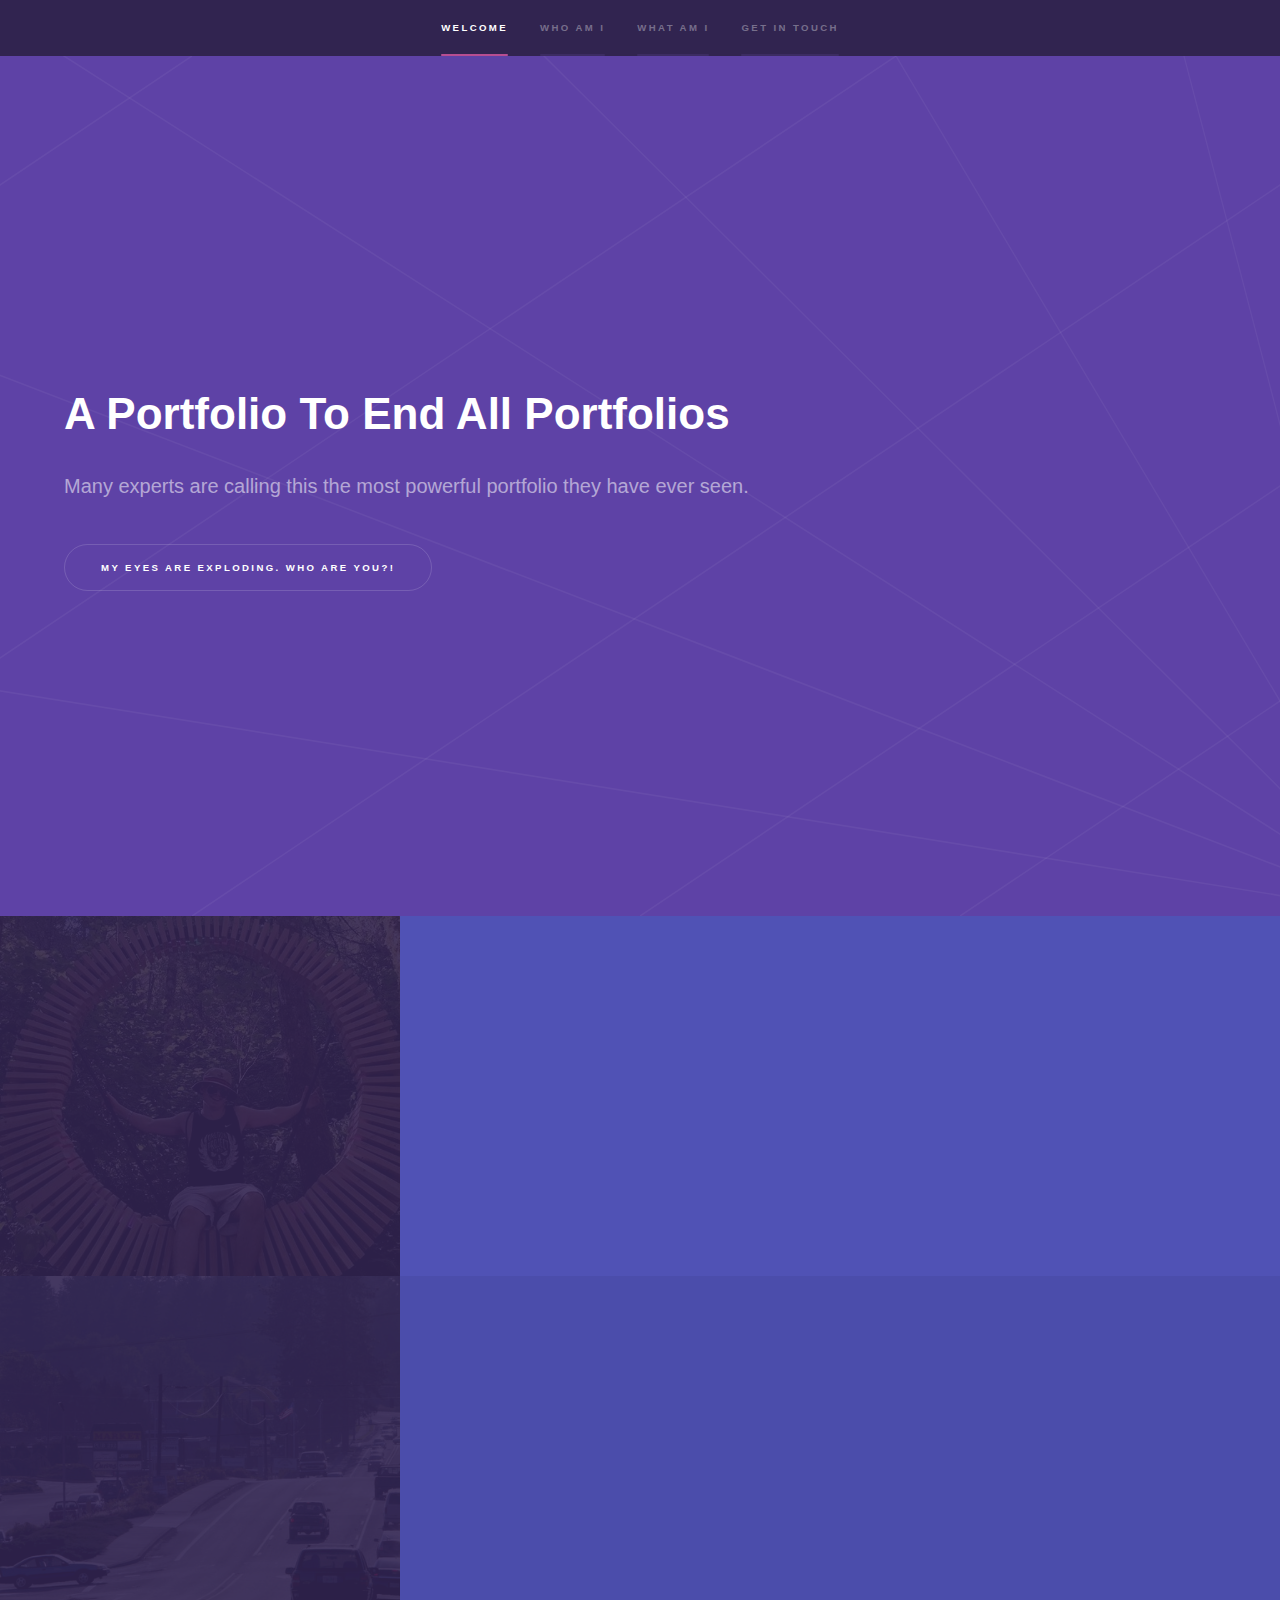
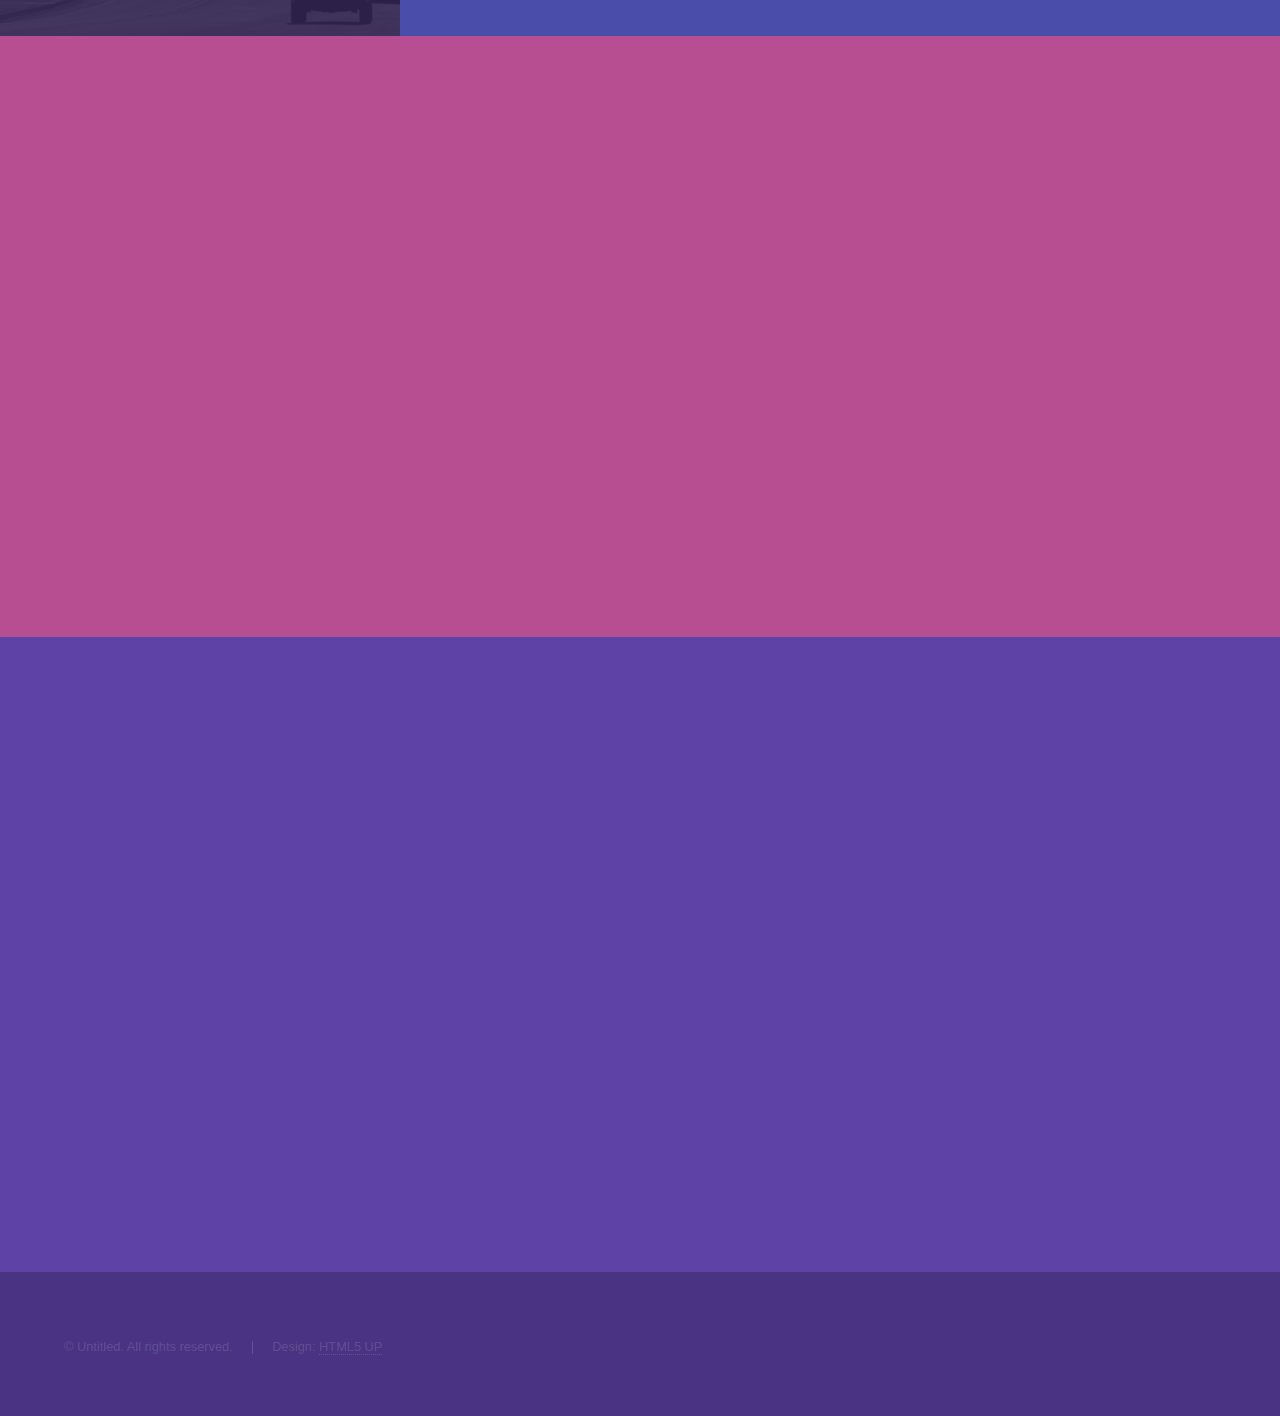
==== index.html @ 074ce319 "Fixed Root Directory Problem" ====
﻿<!DOCTYPE HTML>
<!--
	Hyperspace by HTML5 UP
	html5up.net | @ajlkn
	Free for personal and commercial use under the CCA 3.0 license (html5up.net/license)
-->
<html>
	<head>
		<title>Kodi O'Neil | Powerfolio</title>
		<meta charset="utf-8" />
		<meta name="viewport" content="width=device-width, initial-scale=1, user-scalable=no" />
		<link rel="stylesheet" href="assets/css/main.css" />
		<noscript><link rel="stylesheet" href="assets/css/noscript.css" /></noscript>
	</head>
	<body class="is-preload">

		<!-- Sidebar -->
			<section id="sidebar">
				<div class="inner">
					<nav>
						<ul>
							<li><a href="#intro">Welcome</a></li>
							<li><a href="#one">Who am I</a></li>
							<li><a href="#two">What am I</a></li>
							<li><a href="#three">Get in touch</a></li>
						</ul>
					</nav>
				</div>
			</section>

		<!-- Wrapper -->
			<div id="wrapper">

				<!-- Intro -->
					<section id="intro" class="wrapper style1 fullscreen fade-up">
						<div class="inner">
							<h1>A Portfolio To End All Portfolios</h1>
							<p>Many experts are calling this the most powerful portfolio they have ever seen.</p>
							<ul class="actions">
								<li><a href="#one" class="button scrolly">My eyes are exploding. Who are you?!</a></li>
							</ul>
						</div>
					</section>

				<!-- One -->
					<section id="one" class="wrapper style2 spotlights">
						<section>
							<a href="#" class="image"><img src="images/human.jpg" alt="" data-position="center center" /></a>
							<div class="content">
								<div class="inner">
									<h2>My name is Kodi. And welcome.</h2>
                                    <p>I'm currently in a full-stack web development program with Lambda School.</p>
									<ul class="actions">
										<li><a href="#two" class="button scrolly">What are you learning?</a></li>
									</ul>
								</div>
							</div>
						</section>
						<section>
							<a href="#" class="image"><img src="images/damascus.jpg" alt="" data-position="top center" /></a>
							<div class="content">
								<div class="inner">
                                    <h2>I hail from Oregon.</h2>
                                    <p>Currently sitting right outside the edges of the lovely and diverse Portland, Oregon. I've lived in the state my entire life and encourage all to travel here sometime-- our plentiful trees and mountains are quite a treat to the more city-sighted folks out there. (Photo courtesy OregonLive.com)</p>
								</div>
							</div>
						</section>
					</section>

				<!-- Two -->
					<section id="two" class="wrapper style3 fade-up">
						<div class="inner">
							<h2>Programming Extraordinaire</h2>
							<div class="features">
								<section>
									<span class="icon solid major fa-code"></span>
									<h3>HTML</h3>
									<p>Proper semantic, clean, and accessible.</p>
								</section>
								<section>
									<span class="icon solid major fa-lock"></span>
									<h3>CSS</h3>
									<p>Responsive and sleek designs.</p>
								</section>
								<section>
									<span class="icon solid major fa-cog"></span>
									<h3>React</h3>
									<p>The javascript of the 21st century.</p>
								</section>
								<section>
									<span class="icon solid major fa-desktop"></span>
									<h3>Computer Science</h3>
									<p>Memory, data types; the fundaments.</p>
								</section>
							</div>
							<ul class="actions">
								<li><a href="generic.html" class="button">Show me your projects.</a></li>
							</ul>
						</div>
					</section>

				<!-- Three -->
					<section id="three" class="wrapper style1 fade-up">
						<div class="inner">
							<h2>Get in touch</h2>
							<p>If you're interested in contacting me simply fill out the form below with the relevant information and I will get back to you. Hope you enjoyed the site :-)</p>
							<div class="split style1">
								<section>
									<form method="post" action="#">
										<div class="fields">
											<div class="field half">
												<label for="name">Name</label>
												<input type="text" name="name" id="name" />
											</div>
											<div class="field half">
												<label for="email">Email</label>
												<input type="text" name="email" id="email" />
											</div>
											<div class="field">
												<label for="message">Message</label>
												<textarea name="message" id="message" rows="5"></textarea>
											</div>
										</div>
										<ul class="actions">
											<li><a href="" class="button submit">Send Message</a></li>
										</ul>
									</form>
								</section>
								<section>
									<ul class="contact">
										<li>
											<h3>Address</h3>
											<span>12345 Somewhere Road #654<br />
											Nashville, TN 00000-0000<br />
											USA</span>
										</li>
										<li>
											<h3>Email</h3>
											<a href="#">user@untitled.tld</a>
										</li>
										<li>
											<h3>Phone</h3>
											<span>(000) 000-0000</span>
										</li>
										<li>
											<h3>Social</h3>
											<ul class="icons">
												<li><a href="#" class="icon brands fa-twitter"><span class="label">Twitter</span></a></li>
												<li><a href="#" class="icon brands fa-facebook-f"><span class="label">Facebook</span></a></li>
												<li><a href="#" class="icon brands fa-github"><span class="label">GitHub</span></a></li>
												<li><a href="#" class="icon brands fa-instagram"><span class="label">Instagram</span></a></li>
												<li><a href="#" class="icon brands fa-linkedin-in"><span class="label">LinkedIn</span></a></li>
											</ul>
										</li>
									</ul>
								</section>
							</div>
						</div>
					</section>

			</div>

		<!-- Footer -->
			<footer id="footer" class="wrapper style1-alt">
				<div class="inner">
					<ul class="menu">
						<li>&copy; Untitled. All rights reserved.</li><li>Design: <a href="http://html5up.net">HTML5 UP</a></li>
					</ul>
				</div>
			</footer>

		<!-- Scripts -->
			<script src="assets/js/jquery.min.js"></script>
			<script src="assets/js/jquery.scrollex.min.js"></script>
			<script src="assets/js/jquery.scrolly.min.js"></script>
			<script src="assets/js/browser.min.js"></script>
			<script src="assets/js/breakpoints.min.js"></script>
			<script src="assets/js/util.js"></script>
			<script src="assets/js/main.js"></script>

	</body>
</html>
---- assets/css/main.css ----
@import url(fontawesome-all.min.css);

/*
	Hyperspace by HTML5 UP
	html5up.net | @ajlkn
	Free for personal and commercial use under the CCA 3.0 license (html5up.net/license)
*/

html, body, div, span, applet, object,
iframe, h1, h2, h3, h4, h5, h6, p, blockquote,
pre, a, abbr, acronym, address, big, cite,
code, del, dfn, em, img, ins, kbd, q, s, samp,
small, strike, strong, sub, sup, tt, var, b,
u, i, center, dl, dt, dd, ol, ul, li, fieldset,
form, label, legend, table, caption, tbody,
tfoot, thead, tr, th, td, article, aside,
canvas, details, embed, figure, figcaption,
footer, header, hgroup, menu, nav, output, ruby,
section, summary, time, mark, audio, video {
	margin: 0;
	padding: 0;
	border: 0;
	font-size: 100%;
	font: inherit;
	vertical-align: baseline;}

article, aside, details, figcaption, figure,
footer, header, hgroup, menu, nav, section {
	display: block;}

body {
	line-height: 1;
}

ol, ul {
	list-style: none;
}

blockquote, q {
	quotes: none;
}

	blockquote:before, blockquote:after, q:before, q:after {
		content: '';
		content: none;
	}

table {
	border-collapse: collapse;
	border-spacing: 0;
}

body {
	-webkit-text-size-adjust: none;
}

mark {
	background-color: transparent;
	color: inherit;
}

input::-moz-focus-inner {
	border: 0;
	padding: 0;
}

input, select, textarea {
	-moz-appearance: none;
	-webkit-appearance: none;
	-ms-appearance: none;
	appearance: none;
}

/* Basic */

	@-ms-viewport {
		width: device-width;
	}

	body {
		-ms-overflow-style: scrollbar;
	}

	@media screen and (max-width: 480px) {

		html, body {
			min-width: 320px;
		}

	}

	html {
		box-sizing: border-box;
	}

	*, *:before, *:after {
		box-sizing: inherit;
	}

	body {
		background: #312450;
	}

		body.is-preload *, body.is-preload *:before, body.is-preload *:after {
			-moz-animation: none !important;
			-webkit-animation: none !important;
			-ms-animation: none !important;
			animation: none !important;
			-moz-transition: none !important;
			-webkit-transition: none !important;
			-ms-transition: none !important;
			transition: none !important;
		}

/* Type */

	body, input, select, textarea {
		color: rgba(255, 255, 255, 0.55);
		font-family: Arial, Helvetica, sans-serif;
		font-size: 16.5pt;
		font-weight: normal;
		line-height: 1.75;
	}

		@media screen and (max-width: 1680px) {

			body, input, select, textarea {
				font-size: 13pt;
			}

		}

		@media screen and (max-width: 1280px) {

			body, input, select, textarea {
				font-size: 12pt;
			}

		}

		@media screen and (max-width: 360px) {

			body, input, select, textarea {
				font-size: 11pt;
			}

		}

	a {
		-moz-transition: color 0.2s ease, border-bottom-color 0.2s ease;
		-webkit-transition: color 0.2s ease, border-bottom-color 0.2s ease;
		-ms-transition: color 0.2s ease, border-bottom-color 0.2s ease;
		transition: color 0.2s ease, border-bottom-color 0.2s ease;
		border-bottom: dotted 1px rgba(255, 255, 255, 0.35);
		color: inherit;
		text-decoration: none;
	}

		a:hover {
			border-bottom-color: transparent;
			color: #ffffff;
		}

	strong, b {
		color: #ffffff;
		font-weight: bold;
	}

	em, i {
		font-style: italic;
	}

	p {
		margin: 0 0 2em 0;
	}

	h1, h2, h3, h4, h5, h6 {
		color: #ffffff;
		font-weight: bold;
		line-height: 1.5;
		margin: 0 0 0.5em 0;
	}

		h1 a, h2 a, h3 a, h4 a, h5 a, h6 a {
			color: inherit;
			text-decoration: none;
		}

	h1 {
		font-size: 2.75em;
	}

		h1.major {
			margin: 0 0 1.3em 0;
			position: relative;
			padding-bottom: 0.35em;
		}

			h1.major:after {
				background-image: -moz-linear-gradient(to right, #5e42a6, #b74e91);
				background-image: -webkit-linear-gradient(to right, #5e42a6, #b74e91);
				background-image: -ms-linear-gradient(to right, #5e42a6, #b74e91);
				background-image: linear-gradient(to right, #5e42a6, #b74e91);
				-moz-transition: max-width 0.2s ease;
				-webkit-transition: max-width 0.2s ease;
				-ms-transition: max-width 0.2s ease;
				transition: max-width 0.2s ease;
				border-radius: 0.2em;
				bottom: 0;
				content: '';
				height: 0.05em;
				position: absolute;
				right: 0;
				width: 100%;
			}

	h2 {
		font-size: 1.75em;
	}

	h3 {
		font-size: 1.1em;
	}

	h4 {
		font-size: 1em;
	}

	h5 {
		font-size: 0.8em;
	}

	h6 {
		font-size: 0.6em;
	}

	@media screen and (max-width: 736px) {

		h1 {
			font-size: 2em;
		}

		h2 {
			font-size: 1.25em;
		}

		h3 {
			font-size: 1em;
		}

		h4 {
			font-size: 0.8em;
		}

		h5 {
			font-size: 0.6em;
		}

		h6 {
			font-size: 0.6em;
		}

	}

	sub {
		font-size: 0.8em;
		position: relative;
		top: 0.5em;
	}

	sup {
		font-size: 0.8em;
		position: relative;
		top: -0.5em;
	}

	blockquote {
		border-left: solid 4px rgba(255, 255, 255, 0.15);
		font-style: italic;
		margin: 0 0 2em 0;
		padding: 0.5em 0 0.5em 2em;
	}

	code {
		background: rgba(255, 255, 255, 0.05);
		border-radius: 0.25em;
		border: solid 1px rgba(255, 255, 255, 0.15);
		font-family: "Courier New", monospace;
		font-size: 0.9em;
		margin: 0 0.25em;
		padding: 0.25em 0.65em;
	}

	pre {
		-webkit-overflow-scrolling: touch;
		font-family: "Courier New", monospace;
		font-size: 0.9em;
		margin: 0 0 2em 0;
	}

		pre code {
			display: block;
			line-height: 1.75em;
			padding: 1em 1.5em;
			overflow-x: auto;
		}

	hr {
		border: 0;
		border-bottom: solid 1px rgba(255, 255, 255, 0.15);
		margin: 2em 0;
	}

		hr.major {
			margin: 3em 0;
		}

	.align-left {
		text-align: left;
	}

	.align-center {
		text-align: center;
	}

	.align-right {
		text-align: right;
	}

/* Row */

	.row {
		display: flex;
		flex-wrap: wrap;
		box-sizing: border-box;
		align-items: stretch;
	}

		.row > * {
			box-sizing: border-box;
		}

		.row.gtr-uniform > * > :last-child {
			margin-bottom: 0;
		}

		.row.aln-left {
			justify-content: flex-start;
		}

		.row.aln-center {
			justify-content: center;
		}

		.row.aln-right {
			justify-content: flex-end;
		}

		.row.aln-top {
			align-items: flex-start;
		}

		.row.aln-middle {
			align-items: center;
		}

		.row.aln-bottom {
			align-items: flex-end;
		}

		.row > .imp {
			order: -1;
		}

		.row > .col-1 {
			width: 8.33333%;
		}

		.row > .off-1 {
			margin-left: 8.33333%;
		}

		.row > .col-2 {
			width: 16.66667%;
		}

		.row > .off-2 {
			margin-left: 16.66667%;
		}

		.row > .col-3 {
			width: 25%;
		}

		.row > .off-3 {
			margin-left: 25%;
		}

		.row > .col-4 {
			width: 33.33333%;
		}

		.row > .off-4 {
			margin-left: 33.33333%;
		}

		.row > .col-5 {
			width: 41.66667%;
		}

		.row > .off-5 {
			margin-left: 41.66667%;
		}

		.row > .col-6 {
			width: 50%;
		}

		.row > .off-6 {
			margin-left: 50%;
		}

		.row > .col-7 {
			width: 58.33333%;
		}

		.row > .off-7 {
			margin-left: 58.33333%;
		}

		.row > .col-8 {
			width: 66.66667%;
		}

		.row > .off-8 {
			margin-left: 66.66667%;
		}

		.row > .col-9 {
			width: 75%;
		}

		.row > .off-9 {
			margin-left: 75%;
		}

		.row > .col-10 {
			width: 83.33333%;
		}

		.row > .off-10 {
			margin-left: 83.33333%;
		}

		.row > .col-11 {
			width: 91.66667%;
		}

		.row > .off-11 {
			margin-left: 91.66667%;
		}

		.row > .col-12 {
			width: 100%;
		}

		.row > .off-12 {
			margin-left: 100%;
		}

		.row.gtr-0 {
			margin-top: 0;
			margin-left: 0em;
		}

			.row.gtr-0 > * {
				padding: 0 0 0 0em;
			}

			.row.gtr-0.gtr-uniform {
				margin-top: 0em;
			}

				.row.gtr-0.gtr-uniform > * {
					padding-top: 0em;
				}

		.row.gtr-25 {
			margin-top: 0;
			margin-left: -0.375em;
		}

			.row.gtr-25 > * {
				padding: 0 0 0 0.375em;
			}

			.row.gtr-25.gtr-uniform {
				margin-top: -0.375em;
			}

				.row.gtr-25.gtr-uniform > * {
					padding-top: 0.375em;
				}

		.row.gtr-50 {
			margin-top: 0;
			margin-left: -0.75em;
		}

			.row.gtr-50 > * {
				padding: 0 0 0 0.75em;
			}

			.row.gtr-50.gtr-uniform {
				margin-top: -0.75em;
			}

				.row.gtr-50.gtr-uniform > * {
					padding-top: 0.75em;
				}

		.row {
			margin-top: 0;
			margin-left: -1.5em;
		}

			.row > * {
				padding: 0 0 0 1.5em;
			}

			.row.gtr-uniform {
				margin-top: -1.5em;
			}

				.row.gtr-uniform > * {
					padding-top: 1.5em;
				}

		.row.gtr-150 {
			margin-top: 0;
			margin-left: -2.25em;
		}

			.row.gtr-150 > * {
				padding: 0 0 0 2.25em;
			}

			.row.gtr-150.gtr-uniform {
				margin-top: -2.25em;
			}

				.row.gtr-150.gtr-uniform > * {
					padding-top: 2.25em;
				}

		.row.gtr-200 {
			margin-top: 0;
			margin-left: -3em;
		}

			.row.gtr-200 > * {
				padding: 0 0 0 3em;
			}

			.row.gtr-200.gtr-uniform {
				margin-top: -3em;
			}

				.row.gtr-200.gtr-uniform > * {
					padding-top: 3em;
				}

		@media screen and (max-width: 1680px) {

			.row {
				display: flex;
				flex-wrap: wrap;
				box-sizing: border-box;
				align-items: stretch;
			}

				.row > * {
					box-sizing: border-box;
				}

				.row.gtr-uniform > * > :last-child {
					margin-bottom: 0;
				}

				.row.aln-left {
					justify-content: flex-start;
				}

				.row.aln-center {
					justify-content: center;
				}

				.row.aln-right {
					justify-content: flex-end;
				}

				.row.aln-top {
					align-items: flex-start;
				}

				.row.aln-middle {
					align-items: center;
				}

				.row.aln-bottom {
					align-items: flex-end;
				}

				.row > .imp-xlarge {
					order: -1;
				}

				.row > .col-1-xlarge {
					width: 8.33333%;
				}

				.row > .off-1-xlarge {
					margin-left: 8.33333%;
				}

				.row > .col-2-xlarge {
					width: 16.66667%;
				}

				.row > .off-2-xlarge {
					margin-left: 16.66667%;
				}

				.row > .col-3-xlarge {
					width: 25%;
				}

				.row > .off-3-xlarge {
					margin-left: 25%;
				}

				.row > .col-4-xlarge {
					width: 33.33333%;
				}

				.row > .off-4-xlarge {
					margin-left: 33.33333%;
				}

				.row > .col-5-xlarge {
					width: 41.66667%;
				}

				.row > .off-5-xlarge {
					margin-left: 41.66667%;
				}

				.row > .col-6-xlarge {
					width: 50%;
				}

				.row > .off-6-xlarge {
					margin-left: 50%;
				}

				.row > .col-7-xlarge {
					width: 58.33333%;
				}

				.row > .off-7-xlarge {
					margin-left: 58.33333%;
				}

				.row > .col-8-xlarge {
					width: 66.66667%;
				}

				.row > .off-8-xlarge {
					margin-left: 66.66667%;
				}

				.row > .col-9-xlarge {
					width: 75%;
				}

				.row > .off-9-xlarge {
					margin-left: 75%;
				}

				.row > .col-10-xlarge {
					width: 83.33333%;
				}

				.row > .off-10-xlarge {
					margin-left: 83.33333%;
				}

				.row > .col-11-xlarge {
					width: 91.66667%;
				}

				.row > .off-11-xlarge {
					margin-left: 91.66667%;
				}

				.row > .col-12-xlarge {
					width: 100%;
				}

				.row > .off-12-xlarge {
					margin-left: 100%;
				}

				.row.gtr-0 {
					margin-top: 0;
					margin-left: 0em;
				}

					.row.gtr-0 > * {
						padding: 0 0 0 0em;
					}

					.row.gtr-0.gtr-uniform {
						margin-top: 0em;
					}

						.row.gtr-0.gtr-uniform > * {
							padding-top: 0em;
						}

				.row.gtr-25 {
					margin-top: 0;
					margin-left: -0.375em;
				}

					.row.gtr-25 > * {
						padding: 0 0 0 0.375em;
					}

					.row.gtr-25.gtr-uniform {
						margin-top: -0.375em;
					}

						.row.gtr-25.gtr-uniform > * {
							padding-top: 0.375em;
						}

				.row.gtr-50 {
					margin-top: 0;
					margin-left: -0.75em;
				}

					.row.gtr-50 > * {
						padding: 0 0 0 0.75em;
					}

					.row.gtr-50.gtr-uniform {
						margin-top: -0.75em;
					}

						.row.gtr-50.gtr-uniform > * {
							padding-top: 0.75em;
						}

				.row {
					margin-top: 0;
					margin-left: -1.5em;
				}

					.row > * {
						padding: 0 0 0 1.5em;
					}

					.row.gtr-uniform {
						margin-top: -1.5em;
					}

						.row.gtr-uniform > * {
							padding-top: 1.5em;
						}

				.row.gtr-150 {
					margin-top: 0;
					margin-left: -2.25em;
				}

					.row.gtr-150 > * {
						padding: 0 0 0 2.25em;
					}

					.row.gtr-150.gtr-uniform {
						margin-top: -2.25em;
					}

						.row.gtr-150.gtr-uniform > * {
							padding-top: 2.25em;
						}

				.row.gtr-200 {
					margin-top: 0;
					margin-left: -3em;
				}

					.row.gtr-200 > * {
						padding: 0 0 0 3em;
					}

					.row.gtr-200.gtr-uniform {
						margin-top: -3em;
					}

						.row.gtr-200.gtr-uniform > * {
							padding-top: 3em;
						}

		}

		@media screen and (max-width: 1280px) {

			.row {
				display: flex;
				flex-wrap: wrap;
				box-sizing: border-box;
				align-items: stretch;
			}

				.row > * {
					box-sizing: border-box;
				}

				.row.gtr-uniform > * > :last-child {
					margin-bottom: 0;
				}

				.row.aln-left {
					justify-content: flex-start;
				}

				.row.aln-center {
					justify-content: center;
				}

				.row.aln-right {
					justify-content: flex-end;
				}

				.row.aln-top {
					align-items: flex-start;
				}

				.row.aln-middle {
					align-items: center;
				}

				.row.aln-bottom {
					align-items: flex-end;
				}

				.row > .imp-large {
					order: -1;
				}

				.row > .col-1-large {
					width: 8.33333%;
				}

				.row > .off-1-large {
					margin-left: 8.33333%;
				}

				.row > .col-2-large {
					width: 16.66667%;
				}

				.row > .off-2-large {
					margin-left: 16.66667%;
				}

				.row > .col-3-large {
					width: 25%;
				}

				.row > .off-3-large {
					margin-left: 25%;
				}

				.row > .col-4-large {
					width: 33.33333%;
				}

				.row > .off-4-large {
					margin-left: 33.33333%;
				}

				.row > .col-5-large {
					width: 41.66667%;
				}

				.row > .off-5-large {
					margin-left: 41.66667%;
				}

				.row > .col-6-large {
					width: 50%;
				}

				.row > .off-6-large {
					margin-left: 50%;
				}

				.row > .col-7-large {
					width: 58.33333%;
				}

				.row > .off-7-large {
					margin-left: 58.33333%;
				}

				.row > .col-8-large {
					width: 66.66667%;
				}

				.row > .off-8-large {
					margin-left: 66.66667%;
				}

				.row > .col-9-large {
					width: 75%;
				}

				.row > .off-9-large {
					margin-left: 75%;
				}

				.row > .col-10-large {
					width: 83.33333%;
				}

				.row > .off-10-large {
					margin-left: 83.33333%;
				}

				.row > .col-11-large {
					width: 91.66667%;
				}

				.row > .off-11-large {
					margin-left: 91.66667%;
				}

				.row > .col-12-large {
					width: 100%;
				}

				.row > .off-12-large {
					margin-left: 100%;
				}

				.row.gtr-0 {
					margin-top: 0;
					margin-left: 0em;
				}

					.row.gtr-0 > * {
						padding: 0 0 0 0em;
					}

					.row.gtr-0.gtr-uniform {
						margin-top: 0em;
					}

						.row.gtr-0.gtr-uniform > * {
							padding-top: 0em;
						}

				.row.gtr-25 {
					margin-top: 0;
					margin-left: -0.375em;
				}

					.row.gtr-25 > * {
						padding: 0 0 0 0.375em;
					}

					.row.gtr-25.gtr-uniform {
						margin-top: -0.375em;
					}

						.row.gtr-25.gtr-uniform > * {
							padding-top: 0.375em;
						}

				.row.gtr-50 {
					margin-top: 0;
					margin-left: -0.75em;
				}

					.row.gtr-50 > * {
						padding: 0 0 0 0.75em;
					}

					.row.gtr-50.gtr-uniform {
						margin-top: -0.75em;
					}

						.row.gtr-50.gtr-uniform > * {
							padding-top: 0.75em;
						}

				.row {
					margin-top: 0;
					margin-left: -1.5em;
				}

					.row > * {
						padding: 0 0 0 1.5em;
					}

					.row.gtr-uniform {
						margin-top: -1.5em;
					}

						.row.gtr-uniform > * {
							padding-top: 1.5em;
						}

				.row.gtr-150 {
					margin-top: 0;
					margin-left: -2.25em;
				}

					.row.gtr-150 > * {
						padding: 0 0 0 2.25em;
					}

					.row.gtr-150.gtr-uniform {
						margin-top: -2.25em;
					}

						.row.gtr-150.gtr-uniform > * {
							padding-top: 2.25em;
						}

				.row.gtr-200 {
					margin-top: 0;
					margin-left: -3em;
				}

					.row.gtr-200 > * {
						padding: 0 0 0 3em;
					}

					.row.gtr-200.gtr-uniform {
						margin-top: -3em;
					}

						.row.gtr-200.gtr-uniform > * {
							padding-top: 3em;
						}

		}

		@media screen and (max-width: 980px) {

			.row {
				display: flex;
				flex-wrap: wrap;
				box-sizing: border-box;
				align-items: stretch;
			}

				.row > * {
					box-sizing: border-box;
				}

				.row.gtr-uniform > * > :last-child {
					margin-bottom: 0;
				}

				.row.aln-left {
					justify-content: flex-start;
				}

				.row.aln-center {
					justify-content: center;
				}

				.row.aln-right {
					justify-content: flex-end;
				}

				.row.aln-top {
					align-items: flex-start;
				}

				.row.aln-middle {
					align-items: center;
				}

				.row.aln-bottom {
					align-items: flex-end;
				}

				.row > .imp-medium {
					order: -1;
				}

				.row > .col-1-medium {
					width: 8.33333%;
				}

				.row > .off-1-medium {
					margin-left: 8.33333%;
				}

				.row > .col-2-medium {
					width: 16.66667%;
				}

				.row > .off-2-medium {
					margin-left: 16.66667%;
				}

				.row > .col-3-medium {
					width: 25%;
				}

				.row > .off-3-medium {
					margin-left: 25%;
				}

				.row > .col-4-medium {
					width: 33.33333%;
				}

				.row > .off-4-medium {
					margin-left: 33.33333%;
				}

				.row > .col-5-medium {
					width: 41.66667%;
				}

				.row > .off-5-medium {
					margin-left: 41.66667%;
				}

				.row > .col-6-medium {
					width: 50%;
				}

				.row > .off-6-medium {
					margin-left: 50%;
				}

				.row > .col-7-medium {
					width: 58.33333%;
				}

				.row > .off-7-medium {
					margin-left: 58.33333%;
				}

				.row > .col-8-medium {
					width: 66.66667%;
				}

				.row > .off-8-medium {
					margin-left: 66.66667%;
				}

				.row > .col-9-medium {
					width: 75%;
				}

				.row > .off-9-medium {
					margin-left: 75%;
				}

				.row > .col-10-medium {
					width: 83.33333%;
				}

				.row > .off-10-medium {
					margin-left: 83.33333%;
				}

				.row > .col-11-medium {
					width: 91.66667%;
				}

				.row > .off-11-medium {
					margin-left: 91.66667%;
				}

				.row > .col-12-medium {
					width: 100%;
				}

				.row > .off-12-medium {
					margin-left: 100%;
				}

				.row.gtr-0 {
					margin-top: 0;
					margin-left: 0em;
				}

					.row.gtr-0 > * {
						padding: 0 0 0 0em;
					}

					.row.gtr-0.gtr-uniform {
						margin-top: 0em;
					}

						.row.gtr-0.gtr-uniform > * {
							padding-top: 0em;
						}

				.row.gtr-25 {
					margin-top: 0;
					margin-left: -0.375em;
				}

					.row.gtr-25 > * {
						padding: 0 0 0 0.375em;
					}

					.row.gtr-25.gtr-uniform {
						margin-top: -0.375em;
					}

						.row.gtr-25.gtr-uniform > * {
							padding-top: 0.375em;
						}

				.row.gtr-50 {
					margin-top: 0;
					margin-left: -0.75em;
				}

					.row.gtr-50 > * {
						padding: 0 0 0 0.75em;
					}

					.row.gtr-50.gtr-uniform {
						margin-top: -0.75em;
					}

						.row.gtr-50.gtr-uniform > * {
							padding-top: 0.75em;
						}

				.row {
					margin-top: 0;
					margin-left: -1.5em;
				}

					.row > * {
						padding: 0 0 0 1.5em;
					}

					.row.gtr-uniform {
						margin-top: -1.5em;
					}

						.row.gtr-uniform > * {
							padding-top: 1.5em;
						}

				.row.gtr-150 {
					margin-top: 0;
					margin-left: -2.25em;
				}

					.row.gtr-150 > * {
						padding: 0 0 0 2.25em;
					}

					.row.gtr-150.gtr-uniform {
						margin-top: -2.25em;
					}

						.row.gtr-150.gtr-uniform > * {
							padding-top: 2.25em;
						}

				.row.gtr-200 {
					margin-top: 0;
					margin-left: -3em;
				}

					.row.gtr-200 > * {
						padding: 0 0 0 3em;
					}

					.row.gtr-200.gtr-uniform {
						margin-top: -3em;
					}

						.row.gtr-200.gtr-uniform > * {
							padding-top: 3em;
						}

		}

		@media screen and (max-width: 736px) {

			.row {
				display: flex;
				flex-wrap: wrap;
				box-sizing: border-box;
				align-items: stretch;
			}

				.row > * {
					box-sizing: border-box;
				}

				.row.gtr-uniform > * > :last-child {
					margin-bottom: 0;
				}

				.row.aln-left {
					justify-content: flex-start;
				}

				.row.aln-center {
					justify-content: center;
				}

				.row.aln-right {
					justify-content: flex-end;
				}

				.row.aln-top {
					align-items: flex-start;
				}

				.row.aln-middle {
					align-items: center;
				}

				.row.aln-bottom {
					align-items: flex-end;
				}

				.row > .imp-small {
					order: -1;
				}

				.row > .col-1-small {
					width: 8.33333%;
				}

				.row > .off-1-small {
					margin-left: 8.33333%;
				}

				.row > .col-2-small {
					width: 16.66667%;
				}

				.row > .off-2-small {
					margin-left: 16.66667%;
				}

				.row > .col-3-small {
					width: 25%;
				}

				.row > .off-3-small {
					margin-left: 25%;
				}

				.row > .col-4-small {
					width: 33.33333%;
				}

				.row > .off-4-small {
					margin-left: 33.33333%;
				}

				.row > .col-5-small {
					width: 41.66667%;
				}

				.row > .off-5-small {
					margin-left: 41.66667%;
				}

				.row > .col-6-small {
					width: 50%;
				}

				.row > .off-6-small {
					margin-left: 50%;
				}

				.row > .col-7-small {
					width: 58.33333%;
				}

				.row > .off-7-small {
					margin-left: 58.33333%;
				}

				.row > .col-8-small {
					width: 66.66667%;
				}

				.row > .off-8-small {
					margin-left: 66.66667%;
				}

				.row > .col-9-small {
					width: 75%;
				}

				.row > .off-9-small {
					margin-left: 75%;
				}

				.row > .col-10-small {
					width: 83.33333%;
				}

				.row > .off-10-small {
					margin-left: 83.33333%;
				}

				.row > .col-11-small {
					width: 91.66667%;
				}

				.row > .off-11-small {
					margin-left: 91.66667%;
				}

				.row > .col-12-small {
					width: 100%;
				}

				.row > .off-12-small {
					margin-left: 100%;
				}

				.row.gtr-0 {
					margin-top: 0;
					margin-left: 0em;
				}

					.row.gtr-0 > * {
						padding: 0 0 0 0em;
					}

					.row.gtr-0.gtr-uniform {
						margin-top: 0em;
					}

						.row.gtr-0.gtr-uniform > * {
							padding-top: 0em;
						}

				.row.gtr-25 {
					margin-top: 0;
					margin-left: -0.375em;
				}

					.row.gtr-25 > * {
						padding: 0 0 0 0.375em;
					}

					.row.gtr-25.gtr-uniform {
						margin-top: -0.375em;
					}

						.row.gtr-25.gtr-uniform > * {
							padding-top: 0.375em;
						}

				.row.gtr-50 {
					margin-top: 0;
					margin-left: -0.75em;
				}

					.row.gtr-50 > * {
						padding: 0 0 0 0.75em;
					}

					.row.gtr-50.gtr-uniform {
						margin-top: -0.75em;
					}

						.row.gtr-50.gtr-uniform > * {
							padding-top: 0.75em;
						}

				.row {
					margin-top: 0;
					margin-left: -1.5em;
				}

					.row > * {
						padding: 0 0 0 1.5em;
					}

					.row.gtr-uniform {
						margin-top: -1.5em;
					}

						.row.gtr-uniform > * {
							padding-top: 1.5em;
						}

				.row.gtr-150 {
					margin-top: 0;
					margin-left: -2.25em;
				}

					.row.gtr-150 > * {
						padding: 0 0 0 2.25em;
					}

					.row.gtr-150.gtr-uniform {
						margin-top: -2.25em;
					}

						.row.gtr-150.gtr-uniform > * {
							padding-top: 2.25em;
						}

				.row.gtr-200 {
					margin-top: 0;
					margin-left: -3em;
				}

					.row.gtr-200 > * {
						padding: 0 0 0 3em;
					}

					.row.gtr-200.gtr-uniform {
						margin-top: -3em;
					}

						.row.gtr-200.gtr-uniform > * {
							padding-top: 3em;
						}

		}

		@media screen and (max-width: 480px) {

			.row {
				display: flex;
				flex-wrap: wrap;
				box-sizing: border-box;
				align-items: stretch;
			}

				.row > * {
					box-sizing: border-box;
				}

				.row.gtr-uniform > * > :last-child {
					margin-bottom: 0;
				}

				.row.aln-left {
					justify-content: flex-start;
				}

				.row.aln-center {
					justify-content: center;
				}

				.row.aln-right {
					justify-content: flex-end;
				}

				.row.aln-top {
					align-items: flex-start;
				}

				.row.aln-middle {
					align-items: center;
				}

				.row.aln-bottom {
					align-items: flex-end;
				}

				.row > .imp-xsmall {
					order: -1;
				}

				.row > .col-1-xsmall {
					width: 8.33333%;
				}

				.row > .off-1-xsmall {
					margin-left: 8.33333%;
				}

				.row > .col-2-xsmall {
					width: 16.66667%;
				}

				.row > .off-2-xsmall {
					margin-left: 16.66667%;
				}

				.row > .col-3-xsmall {
					width: 25%;
				}

				.row > .off-3-xsmall {
					margin-left: 25%;
				}

				.row > .col-4-xsmall {
					width: 33.33333%;
				}

				.row > .off-4-xsmall {
					margin-left: 33.33333%;
				}

				.row > .col-5-xsmall {
					width: 41.66667%;
				}

				.row > .off-5-xsmall {
					margin-left: 41.66667%;
				}

				.row > .col-6-xsmall {
					width: 50%;
				}

				.row > .off-6-xsmall {
					margin-left: 50%;
				}

				.row > .col-7-xsmall {
					width: 58.33333%;
				}

				.row > .off-7-xsmall {
					margin-left: 58.33333%;
				}

				.row > .col-8-xsmall {
					width: 66.66667%;
				}

				.row > .off-8-xsmall {
					margin-left: 66.66667%;
				}

				.row > .col-9-xsmall {
					width: 75%;
				}

				.row > .off-9-xsmall {
					margin-left: 75%;
				}

				.row > .col-10-xsmall {
					width: 83.33333%;
				}

				.row > .off-10-xsmall {
					margin-left: 83.33333%;
				}

				.row > .col-11-xsmall {
					width: 91.66667%;
				}

				.row > .off-11-xsmall {
					margin-left: 91.66667%;
				}

				.row > .col-12-xsmall {
					width: 100%;
				}

				.row > .off-12-xsmall {
					margin-left: 100%;
				}

				.row.gtr-0 {
					margin-top: 0;
					margin-left: 0em;
				}

					.row.gtr-0 > * {
						padding: 0 0 0 0em;
					}

					.row.gtr-0.gtr-uniform {
						margin-top: 0em;
					}

						.row.gtr-0.gtr-uniform > * {
							padding-top: 0em;
						}

				.row.gtr-25 {
					margin-top: 0;
					margin-left: -0.375em;
				}

					.row.gtr-25 > * {
						padding: 0 0 0 0.375em;
					}

					.row.gtr-25.gtr-uniform {
						margin-top: -0.375em;
					}

						.row.gtr-25.gtr-uniform > * {
							padding-top: 0.375em;
						}

				.row.gtr-50 {
					margin-top: 0;
					margin-left: -0.75em;
				}

					.row.gtr-50 > * {
						padding: 0 0 0 0.75em;
					}

					.row.gtr-50.gtr-uniform {
						margin-top: -0.75em;
					}

						.row.gtr-50.gtr-uniform > * {
							padding-top: 0.75em;
						}

				.row {
					margin-top: 0;
					margin-left: -1.5em;
				}

					.row > * {
						padding: 0 0 0 1.5em;
					}

					.row.gtr-uniform {
						margin-top: -1.5em;
					}

						.row.gtr-uniform > * {
							padding-top: 1.5em;
						}

				.row.gtr-150 {
					margin-top: 0;
					margin-left: -2.25em;
				}

					.row.gtr-150 > * {
						padding: 0 0 0 2.25em;
					}

					.row.gtr-150.gtr-uniform {
						margin-top: -2.25em;
					}

						.row.gtr-150.gtr-uniform > * {
							padding-top: 2.25em;
						}

				.row.gtr-200 {
					margin-top: 0;
					margin-left: -3em;
				}

					.row.gtr-200 > * {
						padding: 0 0 0 3em;
					}

					.row.gtr-200.gtr-uniform {
						margin-top: -3em;
					}

						.row.gtr-200.gtr-uniform > * {
							padding-top: 3em;
						}

		}

/* Box */

	.box {
		border-radius: 0.25em;
		border: solid 1px rgba(255, 255, 255, 0.15);
		margin-bottom: 2em;
		padding: 1.5em;
	}

		.box > :last-child,
		.box > :last-child > :last-child,
		.box > :last-child > :last-child > :last-child {
			margin-bottom: 0;
		}

		.box.alt {
			border: 0;
			border-radius: 0;
			padding: 0;
		}

/* Button */

	input[type="submit"],
	input[type="reset"],
	input[type="button"],
	button,
	.button {
		-moz-appearance: none;
		-webkit-appearance: none;
		-ms-appearance: none;
		appearance: none;
		-moz-transition: border-color 0.2s ease;
		-webkit-transition: border-color 0.2s ease;
		-ms-transition: border-color 0.2s ease;
		transition: border-color 0.2s ease;
		background-color: transparent;
		border: solid 1px !important;
		border-color: rgba(255, 255, 255, 0.15) !important;
		border-radius: 3em;
		color: #ffffff !important;
		cursor: pointer;
		display: inline-block;
		font-size: 0.6em;
		font-weight: bold;
		height: calc(4.75em + 2px);
		letter-spacing: 0.25em;
		line-height: 4.75em;
		outline: 0;
		padding: 0 3.75em;
		position: relative;
		text-align: center;
		text-decoration: none;
		text-transform: uppercase;
		white-space: nowrap;
	}

		input[type="submit"]:after,
		input[type="reset"]:after,
		input[type="button"]:after,
		button:after,
		.button:after {
			-moz-transform: scale(0.25);
			-webkit-transform: scale(0.25);
			-ms-transform: scale(0.25);
			transform: scale(0.25);
			pointer-events: none;
			-moz-transition: opacity 0.2s ease, -moz-transform 0.2s ease;
			-webkit-transition: opacity 0.2s ease, -webkit-transform 0.2s ease;
			-ms-transition: opacity 0.2s ease, -ms-transform 0.2s ease;
			transition: opacity 0.2s ease, transform 0.2s ease;
			background: #ffffff;
			border-radius: 3em;
			content: '';
			height: 100%;
			left: 0;
			opacity: 0;
			position: absolute;
			top: 0;
			width: 100%;
		}

		input[type="submit"].icon:before,
		input[type="reset"].icon:before,
		input[type="button"].icon:before,
		button.icon:before,
		.button.icon:before {
			margin-right: 0.75em;
		}

		input[type="submit"].fit,
		input[type="reset"].fit,
		input[type="button"].fit,
		button.fit,
		.button.fit {
			width: 100%;
		}

		input[type="submit"].small,
		input[type="reset"].small,
		input[type="button"].small,
		button.small,
		.button.small {
			font-size: 0.4em;
		}

		input[type="submit"].large,
		input[type="reset"].large,
		input[type="button"].large,
		button.large,
		.button.large {
			font-size: 0.8em;
		}

		input[type="submit"].primary,
		input[type="reset"].primary,
		input[type="button"].primary,
		button.primary,
		.button.primary {
			background-color: #ffffff;
			color: #312450 !important;
		}

			input[type="submit"].primary:after,
			input[type="reset"].primary:after,
			input[type="button"].primary:after,
			button.primary:after,
			.button.primary:after {
				display: none;
			}

		input[type="submit"].disabled, input[type="submit"]:disabled,
		input[type="reset"].disabled,
		input[type="reset"]:disabled,
		input[type="button"].disabled,
		input[type="button"]:disabled,
		button.disabled,
		button:disabled,
		.button.disabled,
		.button:disabled {
			cursor: default;
			opacity: 0.5;
			pointer-events: none;
		}

		input[type="submit"]:hover,
		input[type="reset"]:hover,
		input[type="button"]:hover,
		button:hover,
		.button:hover {
			border-color: rgba(255, 255, 255, 0.55) !important;
		}

			input[type="submit"]:hover:after,
			input[type="reset"]:hover:after,
			input[type="button"]:hover:after,
			button:hover:after,
			.button:hover:after {
				opacity: 0.05;
				-moz-transform: scale(1);
				-webkit-transform: scale(1);
				-ms-transform: scale(1);
				transform: scale(1);
			}

			input[type="submit"]:hover:active,
			input[type="reset"]:hover:active,
			input[type="button"]:hover:active,
			button:hover:active,
			.button:hover:active {
				border-color: #ffffff !important;
			}

				input[type="submit"]:hover:active:after,
				input[type="reset"]:hover:active:after,
				input[type="button"]:hover:active:after,
				button:hover:active:after,
				.button:hover:active:after {
					opacity: 0.1;
				}

/* Features */

	.features {
		display: -moz-flex;
		display: -webkit-flex;
		display: -ms-flex;
		display: flex;
		-moz-flex-wrap: wrap;
		-webkit-flex-wrap: wrap;
		-ms-flex-wrap: wrap;
		flex-wrap: wrap;
		border-radius: 0.25em;
		border: solid 1px rgba(255, 255, 255, 0.15);
		background: rgba(255, 255, 255, 0.05);
		margin: 0 0 2em 0;
	}

		.features section {
			padding: 3.5em 3em 1em 7em ;
			width: 50%;
			border-top: solid 1px rgba(255, 255, 255, 0.15);
			position: relative;
		}

			.features section:nth-child(-n + 2) {
				border-top-width: 0;
			}

			.features section:nth-child(2n) {
				border-left: solid 1px rgba(255, 255, 255, 0.15);
			}

			.features section .icon {
				-moz-transition: opacity 0.5s ease, -moz-transform 0.5s ease;
				-webkit-transition: opacity 0.5s ease, -webkit-transform 0.5s ease;
				-ms-transition: opacity 0.5s ease, -ms-transform 0.5s ease;
				transition: opacity 0.5s ease, transform 0.5s ease;
				-moz-transition-delay: 1s;
				-webkit-transition-delay: 1s;
				-ms-transition-delay: 1s;
				transition-delay: 1s;
				-moz-transform: scale(1);
				-webkit-transform: scale(1);
				-ms-transform: scale(1);
				transform: scale(1);
				position: absolute;
				left: 3em;
				top: 3em;
				opacity: 1;
			}

			.features section:nth-child(1) .icon {
				-moz-transition-delay: 0.15s;
				-webkit-transition-delay: 0.15s;
				-ms-transition-delay: 0.15s;
				transition-delay: 0.15s;
			}

			.features section:nth-child(2) .icon {
				-moz-transition-delay: 0.3s;
				-webkit-transition-delay: 0.3s;
				-ms-transition-delay: 0.3s;
				transition-delay: 0.3s;
			}

			.features section:nth-child(3) .icon {
				-moz-transition-delay: 0.45s;
				-webkit-transition-delay: 0.45s;
				-ms-transition-delay: 0.45s;
				transition-delay: 0.45s;
			}

			.features section:nth-child(4) .icon {
				-moz-transition-delay: 0.6s;
				-webkit-transition-delay: 0.6s;
				-ms-transition-delay: 0.6s;
				transition-delay: 0.6s;
			}

			.features section:nth-child(5) .icon {
				-moz-transition-delay: 0.75s;
				-webkit-transition-delay: 0.75s;
				-ms-transition-delay: 0.75s;
				transition-delay: 0.75s;
			}

			.features section:nth-child(6) .icon {
				-moz-transition-delay: 0.9s;
				-webkit-transition-delay: 0.9s;
				-ms-transition-delay: 0.9s;
				transition-delay: 0.9s;
			}

			.features section:nth-child(7) .icon {
				-moz-transition-delay: 1.05s;
				-webkit-transition-delay: 1.05s;
				-ms-transition-delay: 1.05s;
				transition-delay: 1.05s;
			}

			.features section:nth-child(8) .icon {
				-moz-transition-delay: 1.2s;
				-webkit-transition-delay: 1.2s;
				-ms-transition-delay: 1.2s;
				transition-delay: 1.2s;
			}

			.features section:nth-child(9) .icon {
				-moz-transition-delay: 1.35s;
				-webkit-transition-delay: 1.35s;
				-ms-transition-delay: 1.35s;
				transition-delay: 1.35s;
			}

			.features section:nth-child(10) .icon {
				-moz-transition-delay: 1.5s;
				-webkit-transition-delay: 1.5s;
				-ms-transition-delay: 1.5s;
				transition-delay: 1.5s;
			}

			.features section:nth-child(11) .icon {
				-moz-transition-delay: 1.65s;
				-webkit-transition-delay: 1.65s;
				-ms-transition-delay: 1.65s;
				transition-delay: 1.65s;
			}

			.features section:nth-child(12) .icon {
				-moz-transition-delay: 1.8s;
				-webkit-transition-delay: 1.8s;
				-ms-transition-delay: 1.8s;
				transition-delay: 1.8s;
			}

			.features section:nth-child(13) .icon {
				-moz-transition-delay: 1.95s;
				-webkit-transition-delay: 1.95s;
				-ms-transition-delay: 1.95s;
				transition-delay: 1.95s;
			}

			.features section:nth-child(14) .icon {
				-moz-transition-delay: 2.1s;
				-webkit-transition-delay: 2.1s;
				-ms-transition-delay: 2.1s;
				transition-delay: 2.1s;
			}

			.features section:nth-child(15) .icon {
				-moz-transition-delay: 2.25s;
				-webkit-transition-delay: 2.25s;
				-ms-transition-delay: 2.25s;
				transition-delay: 2.25s;
			}

			.features section:nth-child(16) .icon {
				-moz-transition-delay: 2.4s;
				-webkit-transition-delay: 2.4s;
				-ms-transition-delay: 2.4s;
				transition-delay: 2.4s;
			}

			.features section:nth-child(17) .icon {
				-moz-transition-delay: 2.55s;
				-webkit-transition-delay: 2.55s;
				-ms-transition-delay: 2.55s;
				transition-delay: 2.55s;
			}

			.features section:nth-child(18) .icon {
				-moz-transition-delay: 2.7s;
				-webkit-transition-delay: 2.7s;
				-ms-transition-delay: 2.7s;
				transition-delay: 2.7s;
			}

			.features section:nth-child(19) .icon {
				-moz-transition-delay: 2.85s;
				-webkit-transition-delay: 2.85s;
				-ms-transition-delay: 2.85s;
				transition-delay: 2.85s;
			}

			.features section:nth-child(20) .icon {
				-moz-transition-delay: 3s;
				-webkit-transition-delay: 3s;
				-ms-transition-delay: 3s;
				transition-delay: 3s;
			}

		.features.inactive section .icon {
			-moz-transform: scale(0.5);
			-webkit-transform: scale(0.5);
			-ms-transform: scale(0.5);
			transform: scale(0.5);
			opacity: 0;
		}

		@media screen and (max-width: 980px) {

			.features {
				display: block;
			}

				.features section {
					border-top-width: 1px !important;
					border-left-width: 0 !important;
					width: 100%;
				}

					.features section:first-child {
						border-top-width: 0 !important;
					}

		}

		@media screen and (max-width: 736px) {

			.features section {
				padding: 2.5em 1.5em 0.1em 5.5em ;
			}

				.features section .icon {
					left: 1.5em;
					top: 2em;
				}

		}

		@media screen and (max-width: 480px) {

			.features section {
				padding: 2em 1.5em 0.1em 1.5em ;
			}

				.features section .icon {
					left: 0;
					position: relative;
					top: 0;
				}

		}

/* Form */

	form {
		margin: 0 0 2em 0;
	}

		form > :last-child {
			margin-bottom: 0;
		}

		form > .fields {
			display: -moz-flex;
			display: -webkit-flex;
			display: -ms-flex;
			display: flex;
			-moz-flex-wrap: wrap;
			-webkit-flex-wrap: wrap;
			-ms-flex-wrap: wrap;
			flex-wrap: wrap;
			width: calc(100% + 3em);
			margin: -1.5em 0 2em -1.5em;
		}

			form > .fields > .field {
				-moz-flex-grow: 0;
				-webkit-flex-grow: 0;
				-ms-flex-grow: 0;
				flex-grow: 0;
				-moz-flex-shrink: 0;
				-webkit-flex-shrink: 0;
				-ms-flex-shrink: 0;
				flex-shrink: 0;
				padding: 1.5em 0 0 1.5em;
				width: calc(100% - 1.5em);
			}

				form > .fields > .field.half {
					width: calc(50% - 0.75em);
				}

				form > .fields > .field.third {
					width: calc(100%/3 - 0.5em);
				}

				form > .fields > .field.quarter {
					width: calc(25% - 0.375em);
				}

		@media screen and (max-width: 480px) {

			form > .fields {
				width: calc(100% + 3em);
				margin: -1.5em 0 2em -1.5em;
			}

				form > .fields > .field {
					padding: 1.5em 0 0 1.5em;
					width: calc(100% - 1.5em);
				}

					form > .fields > .field.half {
						width: calc(100% - 1.5em);
					}

					form > .fields > .field.third {
						width: calc(100% - 1.5em);
					}

					form > .fields > .field.quarter {
						width: calc(100% - 1.5em);
					}

		}

	label {
		color: #ffffff;
		font-weight: bold;
		line-height: 1.5;
		margin: 0 0 0.7em 0;
		display: block;
		font-size: 1.1em;
	}

	input[type="text"],
	input[type="password"],
	input[type="email"],
	input[type="tel"],
	select,
	textarea {
		-moz-appearance: none;
		-webkit-appearance: none;
		-ms-appearance: none;
		appearance: none;
		background: rgba(255, 255, 255, 0.05);
		border-radius: 0.25em;
		border: none;
		border: solid 1px rgba(255, 255, 255, 0.15);
		color: inherit;
		display: block;
		outline: 0;
		padding: 0 1em;
		text-decoration: none;
		width: 100%;
	}

		input[type="text"]:invalid,
		input[type="password"]:invalid,
		input[type="email"]:invalid,
		input[type="tel"]:invalid,
		select:invalid,
		textarea:invalid {
			box-shadow: none;
		}

		input[type="text"]:focus,
		input[type="password"]:focus,
		input[type="email"]:focus,
		input[type="tel"]:focus,
		select:focus,
		textarea:focus {
			border-color: #ffffff;
			box-shadow: 0 0 0 1px #ffffff;
		}

	select {
		background-image: url("data:image/svg+xml;charset=utf8,%3Csvg xmlns='http://www.w3.org/2000/svg' width='40' height='40' preserveAspectRatio='none' viewBox='0 0 40 40'%3E%3Cpath d='M9.4,12.3l10.4,10.4l10.4-10.4c0.2-0.2,0.5-0.4,0.9-0.4c0.3,0,0.6,0.1,0.9,0.4l3.3,3.3c0.2,0.2,0.4,0.5,0.4,0.9 c0,0.4-0.1,0.6-0.4,0.9L20.7,31.9c-0.2,0.2-0.5,0.4-0.9,0.4c-0.3,0-0.6-0.1-0.9-0.4L4.3,17.3c-0.2-0.2-0.4-0.5-0.4-0.9 c0-0.4,0.1-0.6,0.4-0.9l3.3-3.3c0.2-0.2,0.5-0.4,0.9-0.4S9.1,12.1,9.4,12.3z' fill='rgba(255, 255, 255, 0.15)' /%3E%3C/svg%3E");
		background-size: 1.25rem;
		background-repeat: no-repeat;
		background-position: calc(100% - 1rem) center;
		height: 2.75em;
		padding-right: 2.75em;
		text-overflow: ellipsis;
	}

		select option {
			color: #ffffff;
			background: #312450;
		}

		select:focus::-ms-value {
			background-color: transparent;
		}

		select::-ms-expand {
			display: none;
		}

	input[type="text"],
	input[type="password"],
	input[type="email"],
	select {
		height: 2.75em;
	}

	textarea {
		padding: 0.75em 1em;
	}

		body.is-ie textarea {
			min-height: 10em;
		}

	input[type="checkbox"],
	input[type="radio"] {
		-moz-appearance: none;
		-webkit-appearance: none;
		-ms-appearance: none;
		appearance: none;
		display: block;
		float: left;
		margin-right: -2em;
		opacity: 0;
		width: 1em;
		z-index: -1;
	}

		input[type="checkbox"] + label,
		input[type="radio"] + label {
			text-decoration: none;
			color: rgba(255, 255, 255, 0.55);
			cursor: pointer;
			display: inline-block;
			font-size: 1em;
			font-weight: normal;
			padding-left: 2.4em;
			padding-right: 0.75em;
			position: relative;
		}

			input[type="checkbox"] + label:before,
			input[type="radio"] + label:before {
				-moz-osx-font-smoothing: grayscale;
				-webkit-font-smoothing: antialiased;
				display: inline-block;
				font-style: normal;
				font-variant: normal;
				text-rendering: auto;
				line-height: 1;
				text-transform: none !important;
				font-family: 'Font Awesome 5 Free';
				font-weight: 900;
			}

			input[type="checkbox"] + label:before,
			input[type="radio"] + label:before {
				background: rgba(255, 255, 255, 0.05);
				border-radius: 0.25em;
				border: solid 1px rgba(255, 255, 255, 0.15);
				content: '';
				display: inline-block;
				font-size: 0.8em;
				height: 2.0625em;
				left: 0;
				line-height: 2.0625em;
				position: absolute;
				text-align: center;
				top: 0;
				width: 2.0625em;
			}

		input[type="checkbox"]:checked + label:before,
		input[type="radio"]:checked + label:before {
			background: #ffffff;
			border-color: #ffffff;
			color: #b74e91;
			content: '\f00c';
		}

		input[type="checkbox"]:focus + label:before,
		input[type="radio"]:focus + label:before {
			border-color: #ffffff;
			box-shadow: 0 0 0 1px #ffffff;
		}

	input[type="checkbox"] + label:before {
		border-radius: 0.25em;
	}

	input[type="radio"] + label:before {
		border-radius: 100%;
	}

	::-webkit-input-placeholder {
		color: rgba(255, 255, 255, 0.35) !important;
		opacity: 1.0;
	}

	:-moz-placeholder {
		color: rgba(255, 255, 255, 0.35) !important;
		opacity: 1.0;
	}

	::-moz-placeholder {
		color: rgba(255, 255, 255, 0.35) !important;
		opacity: 1.0;
	}

	:-ms-input-placeholder {
		color: rgba(255, 255, 255, 0.35) !important;
		opacity: 1.0;
	}

/* Icon */

	.icon {
		text-decoration: none;
		border-bottom: none;
		position: relative;
	}

		.icon:before {
			-moz-osx-font-smoothing: grayscale;
			-webkit-font-smoothing: antialiased;
			display: inline-block;
			font-style: normal;
			font-variant: normal;
			text-rendering: auto;
			line-height: 1;
			text-transform: none !important;
			font-family: 'Font Awesome 5 Free';
			font-weight: 400;
		}

		.icon > .label {
			display: none;
		}

		.icon:before {
			line-height: inherit;
		}

		.icon.solid:before {
			font-weight: 900;
		}

		.icon.brands:before {
			font-family: 'Font Awesome 5 Brands';
		}

		.icon.major {
			width: 2.5em;
			height: 2.5em;
			display: block;
			background: #ffffff;
			border-radius: 100%;
			color: #312450;
			text-align: center;
			line-height: 2.5em;
			margin: 0 0 1.3em 0;
		}

			.icon.major:before {
				font-size: 1.25em;
			}

				.wrapper.style1 .icon.major:before {
					color: #5e42a6;
				}

				.wrapper.style1-alt .icon.major:before {
					color: #493382;
				}

				.wrapper.style2 .icon.major:before {
					color: #5052b5;
				}

				.wrapper.style2-alt .icon.major:before {
					color: #3e4094;
				}

				.wrapper.style3 .icon.major:before {
					color: #b74e91;
				}

				.wrapper.style3-alt .icon.major:before {
					color: #953d75;
				}

/* Image */

	.image {
		border-radius: 0.25em;
		border: 0;
		display: inline-block;
		position: relative;
	}

		.image img {
			border-radius: 0.25em;
			display: block;
		}

		.image.left, .image.right {
			max-width: 40%;
		}

			.image.left img, .image.right img {
				width: 100%;
			}

		.image.left {
			float: left;
			margin: 0 1.5em 1em 0;
			top: 0.25em;
		}

		.image.right {
			float: right;
			margin: 0 0 1em 1.5em;
			top: 0.25em;
		}

		.image.fit {
			display: block;
			margin: 0 0 2em 0;
			width: 100%;
		}

			.image.fit img {
				width: 100%;
			}

		.image.main {
			display: block;
			margin: 0 0 3em 0;
			width: 100%;
		}

			.image.main img {
				width: 100%;
			}

/* List */

	ol {
		list-style: decimal;
		margin: 0 0 2em 0;
		padding-left: 1.25em;
	}

		ol li {
			padding-left: 0.25em;
		}

	ul {
		list-style: disc;
		margin: 0 0 2em 0;
		padding-left: 1em;
	}

		ul li {
			padding-left: 0.5em;
		}

		ul.alt {
			list-style: none;
			padding-left: 0;
		}

			ul.alt li {
				border-top: solid 1px rgba(255, 255, 255, 0.15);
				padding: 0.5em 0;
			}

				ul.alt li:first-child {
					border-top: 0;
					padding-top: 0;
				}

	dl {
		margin: 0 0 2em 0;
	}

		dl dt {
			display: block;
			font-weight: bold;
			margin: 0 0 1em 0;
		}

		dl dd {
			margin-left: 2em;
		}

/* Actions */

	ul.actions {
		display: -moz-flex;
		display: -webkit-flex;
		display: -ms-flex;
		display: flex;
		cursor: default;
		list-style: none;
		margin-left: -1em;
		padding-left: 0;
	}

		ul.actions li {
			padding: 0 0 0 1em;
			vertical-align: middle;
		}

		ul.actions.special {
			-moz-justify-content: center;
			-webkit-justify-content: center;
			-ms-justify-content: center;
			justify-content: center;
			width: 100%;
			margin-left: 0;
		}

			ul.actions.special li:first-child {
				padding-left: 0;
			}

		ul.actions.stacked {
			-moz-flex-direction: column;
			-webkit-flex-direction: column;
			-ms-flex-direction: column;
			flex-direction: column;
			margin-left: 0;
		}

			ul.actions.stacked li {
				padding: 1.3em 0 0 0;
			}

				ul.actions.stacked li:first-child {
					padding-top: 0;
				}

		ul.actions.fit {
			width: calc(100% + 1em);
		}

			ul.actions.fit li {
				-moz-flex-grow: 1;
				-webkit-flex-grow: 1;
				-ms-flex-grow: 1;
				flex-grow: 1;
				-moz-flex-shrink: 1;
				-webkit-flex-shrink: 1;
				-ms-flex-shrink: 1;
				flex-shrink: 1;
				width: 100%;
			}

				ul.actions.fit li > * {
					width: 100%;
				}

			ul.actions.fit.stacked {
				width: 100%;
			}

		@media screen and (max-width: 480px) {

			ul.actions:not(.fixed) {
				-moz-flex-direction: column;
				-webkit-flex-direction: column;
				-ms-flex-direction: column;
				flex-direction: column;
				margin-left: 0;
				width: 100% !important;
			}

				ul.actions:not(.fixed) li {
					-moz-flex-grow: 1;
					-webkit-flex-grow: 1;
					-ms-flex-grow: 1;
					flex-grow: 1;
					-moz-flex-shrink: 1;
					-webkit-flex-shrink: 1;
					-ms-flex-shrink: 1;
					flex-shrink: 1;
					padding: 1em 0 0 0;
					text-align: center;
					width: 100%;
				}

					ul.actions:not(.fixed) li > * {
						width: 100%;
					}

					ul.actions:not(.fixed) li:first-child {
						padding-top: 0;
					}

					ul.actions:not(.fixed) li input[type="submit"],
					ul.actions:not(.fixed) li input[type="reset"],
					ul.actions:not(.fixed) li input[type="button"],
					ul.actions:not(.fixed) li button,
					ul.actions:not(.fixed) li .button {
						width: 100%;
					}

						ul.actions:not(.fixed) li input[type="submit"].icon:before,
						ul.actions:not(.fixed) li input[type="reset"].icon:before,
						ul.actions:not(.fixed) li input[type="button"].icon:before,
						ul.actions:not(.fixed) li button.icon:before,
						ul.actions:not(.fixed) li .button.icon:before {
							margin-left: -0.5rem;
						}

		}

/* Contact */

	ul.contact {
		list-style: none;
		padding: 0;
	}

		ul.contact > li {
			padding: 0;
			margin: 1.5em 0 0 0;
		}

			ul.contact > li:first-child {
				margin-top: 0;
			}

/* Icons */

	ul.icons {
		cursor: default;
		list-style: none;
		padding-left: 0;
	}

		ul.icons li {
			display: inline-block;
			padding: 0 0.75em 0 0;
		}

			ul.icons li:last-child {
				padding-right: 0;
			}

			ul.icons li > a, ul.icons li > span {
				border: 0;
			}

				ul.icons li > a .label, ul.icons li > span .label {
					display: none;
				}

/* Menu */

	ul.menu {
		list-style: none;
		padding: 0;
	}

		ul.menu > li {
			border-left: solid 1px rgba(255, 255, 255, 0.15);
			display: inline-block;
			line-height: 1;
			margin-left: 1.5em;
			padding: 0 0 0 1.5em;
		}

			ul.menu > li:first-child {
				border-left: 0;
				margin: 0;
				padding-left: 0;
			}

		@media screen and (max-width: 480px) {

			ul.menu > li {
				border-left: 0;
				display: block;
				line-height: inherit;
				margin: 0.5em 0 0 0;
				padding-left: 0;
			}

		}

/* Section/Article */

	section.special, article.special {
		text-align: center;
	}

	header p {
		color: rgba(255, 255, 255, 0.35);
		position: relative;
		margin: 0 0 1.5em 0;
	}

	header h2 + p {
		font-size: 1.25em;
		margin-top: -1em;
		line-height: 1.5em;
	}

	header h3 + p {
		font-size: 1.1em;
		margin-top: -0.8em;
		line-height: 1.5em;
	}

	header h4 + p,
	header h5 + p,
	header h6 + p {
		font-size: 0.9em;
		margin-top: -0.6em;
		line-height: 1.5em;
	}

/* Split */

	.split {
		display: -moz-flex;
		display: -webkit-flex;
		display: -ms-flex;
		display: flex;
	}

		.split > * {
			width: calc(50% - 2.5em);
		}

		.split > :nth-child(2n - 1) {
			padding-right: 2.5em;
			border-right: solid 1px rgba(255, 255, 255, 0.15);
		}

		.split > :nth-child(2n) {
			padding-left: 2.5em;
		}

		.split.style1 > :nth-child(2n - 1) {
			width: calc(66.66666% - 2.5em);
		}

		.split.style1 > :nth-child(2n) {
			width: calc(33.33333% - 2.5em);
		}

		@media screen and (max-width: 1680px) {

			.split > * {
				width: calc(50% - 2em);
			}

			.split > :nth-child(2n - 1) {
				padding-right: 2em;
			}

			.split > :nth-child(2n) {
				padding-left: 2em;
			}

			.split.style1 > :nth-child(2n - 1) {
				width: calc(66.66666% - 2em);
			}

			.split.style1 > :nth-child(2n) {
				width: calc(33.33333% - 2em);
			}

		}

		@media screen and (max-width: 980px) {

			.split {
				display: block;
			}

				.split > * {
					border-top: solid 1px rgba(255, 255, 255, 0.15);
					margin: 4em 0 0 0;
					padding: 4em 0 0 0;
					width: 100% !important;
				}

				.split > :nth-child(2n - 1) {
					border-right: 0;
					padding-right: 0;
				}

				.split > :nth-child(2n) {
					padding-left: 0;
				}

				.split > :first-child {
					border-top: 0;
					margin-top: 0;
					padding-top: 0;
				}

		}

		@media screen and (max-width: 736px) {

			.split > * {
				margin: 3em 0 0 0;
				padding: 3em 0 0 0;
			}

		}

/* Spotlights */

	.spotlights > section {
		display: -moz-flex;
		display: -webkit-flex;
		display: -ms-flex;
		display: flex;
		-moz-flex-direction: row;
		-webkit-flex-direction: row;
		-ms-flex-direction: row;
		flex-direction: row;
		min-height: 22.5em;
	}

		body.is-ie .spotlights > section {
			min-height: 0;
		}

		.spotlights > section > .image {
			background-position: center center;
			background-size: cover;
			border-radius: 0;
			display: block;
			position: relative;
			width: 25em;
		}

			.spotlights > section > .image img {
				border-radius: 0;
				display: block;
			}

			.spotlights > section > .image:before {
				-moz-transition: opacity 1s ease;
				-webkit-transition: opacity 1s ease;
				-ms-transition: opacity 1s ease;
				transition: opacity 1s ease;
				background: rgba(49, 36, 80, 0.9);
				content: '';
				display: block;
				height: 100%;
				left: 0;
				opacity: 0;
				position: absolute;
				top: 0;
				width: 100%;
			}

		.spotlights > section > .content {
			padding: 4em 5em 2em 5em ;
			display: -moz-flex;
			display: -webkit-flex;
			display: -ms-flex;
			display: flex;
			-moz-flex-direction: column;
			-webkit-flex-direction: column;
			-ms-flex-direction: column;
			flex-direction: column;
			-moz-justify-content: center;
			-webkit-justify-content: center;
			-ms-justify-content: center;
			justify-content: center;
			width: 50em;
			-ms-flex: 1;
		}

			.spotlights > section > .content > .inner {
				-moz-transform: translateX(0) translateY(0);
				-webkit-transform: translateX(0) translateY(0);
				-ms-transform: translateX(0) translateY(0);
				transform: translateX(0) translateY(0);
				-moz-transition: opacity 1s ease, -moz-transform 1s ease;
				-webkit-transition: opacity 1s ease, -webkit-transform 1s ease;
				-ms-transition: opacity 1s ease, -ms-transform 1s ease;
				transition: opacity 1s ease, transform 1s ease;
				opacity: 1;
			}

		.spotlights > section:nth-child(2) {
			background-color: rgba(0, 0, 0, 0.05);
		}

		.spotlights > section:nth-child(3) {
			background-color: rgba(0, 0, 0, 0.1);
		}

		.spotlights > section.inactive > .image:before,
		body.is-preload .spotlights > section > .image:before {
			opacity: 1;
		}

		.spotlights > section.inactive > .content > .inner,
		body.is-preload .spotlights > section > .content > .inner {
			-moz-transform: translateX(-1em);
			-webkit-transform: translateX(-1em);
			-ms-transform: translateX(-1em);
			transform: translateX(-1em);
			opacity: 0;
		}

		@media screen and (max-width: 1680px) {

			.spotlights > section > .content {
				padding: 4em 4em 2em 4em ;
			}

		}

		@media screen and (max-width: 980px) {

			.spotlights > section {
				display: block;
			}

				.spotlights > section > .image {
					width: 100%;
					height: 50vh;
				}

				.spotlights > section > .content {
					width: 100%;
				}

				.spotlights > section.inactive > .content > .inner,
				body.is-preload .spotlights > section > .content > .inner {
					-moz-transform: translateY(1em);
					-webkit-transform: translateY(1em);
					-ms-transform: translateY(1em);
					transform: translateY(1em);
				}

		}

		@media screen and (max-width: 736px) {

			.spotlights > section > .image {
				height: 50vh;
				min-height: 15em;
			}

			.spotlights > section > .content {
				padding: 3em 2em 1em 2em ;
			}

		}

/* Table */

	.table-wrapper {
		-webkit-overflow-scrolling: touch;
		overflow-x: auto;
	}

	table {
		margin: 0 0 2em 0;
		width: 100%;
	}

		table tbody tr {
			border: solid 1px rgba(255, 255, 255, 0.15);
			border-left: 0;
			border-right: 0;
		}

			table tbody tr:nth-child(2n + 1) {
				background-color: rgba(255, 255, 255, 0.05);
			}

		table td {
			padding: 0.75em 0.75em;
		}

		table th {
			color: #ffffff;
			font-size: 1em;
			font-weight: bold;
			padding: 0 0.75em 0.75em 0.75em;
			text-align: left;
		}

		table thead {
			border-bottom: solid 2px rgba(255, 255, 255, 0.15);
		}

		table tfoot {
			border-top: solid 2px rgba(255, 255, 255, 0.15);
		}

		table.alt {
			border-collapse: separate;
		}

			table.alt tbody tr td {
				border: solid 1px rgba(255, 255, 255, 0.15);
				border-left-width: 0;
				border-top-width: 0;
			}

				table.alt tbody tr td:first-child {
					border-left-width: 1px;
				}

			table.alt tbody tr:first-child td {
				border-top-width: 1px;
			}

			table.alt thead {
				border-bottom: 0;
			}

			table.alt tfoot {
				border-top: 0;
			}

/* Wrapper */

	.wrapper {
		position: relative;
	}

		.wrapper > .inner {
			padding: 5em 5em 3em 5em ;
			max-width: 100%;
			width: 75em;
		}

			@media screen and (max-width: 1680px) {

				.wrapper > .inner {
					padding: 4em 4em 2em 4em ;
				}

			}

			@media screen and (max-width: 1280px) {

				.wrapper > .inner {
					width: 100%;
				}

			}

			@media screen and (max-width: 736px) {

				.wrapper > .inner {
					padding: 3em 2em 1em 2em ;
				}

			}

		.wrapper.alt {
			background-color: #261c3e;
		}

		.wrapper.style1 {
			background-color: #5e42a6;
		}

		.wrapper.style1-alt {
			background-color: #493382;
		}

		.wrapper.style2 {
			background-color: #5052b5;
		}

		.wrapper.style2-alt {
			background-color: #3e4094;
		}

		.wrapper.style3 {
			background-color: #b74e91;
		}

		.wrapper.style3-alt {
			background-color: #953d75;
		}

		.wrapper.fullscreen {
			display: -moz-flex;
			display: -webkit-flex;
			display: -ms-flex;
			display: flex;
			-moz-flex-direction: column;
			-webkit-flex-direction: column;
			-ms-flex-direction: column;
			flex-direction: column;
			-moz-justify-content: center;
			-webkit-justify-content: center;
			-ms-justify-content: center;
			justify-content: center;
			min-height: 100vh;
		}

			body.is-ie .wrapper.fullscreen {
				height: 100vh;
			}

			@media screen and (max-width: 1280px) {

				.wrapper.fullscreen {
					min-height: calc(100vh - 2.5em);
				}

					body.is-ie .wrapper.fullscreen {
						height: calc(100vh - 2.5em);
					}

			}

			@media screen and (max-width: 736px) {

				.wrapper.fullscreen {
					padding: 2em 0;
					min-height: 0;
				}

					body.is-ie .wrapper.fullscreen {
						height: auto;
					}

			}

		.wrapper.fade-up > .inner {
			-moz-transform: translateY(0);
			-webkit-transform: translateY(0);
			-ms-transform: translateY(0);
			transform: translateY(0);
			-moz-transition: opacity 1s ease, -moz-transform 1s ease;
			-webkit-transition: opacity 1s ease, -webkit-transform 1s ease;
			-ms-transition: opacity 1s ease, -ms-transform 1s ease;
			transition: opacity 1s ease, transform 1s ease;
			opacity: 1.0;
		}

		.wrapper.fade-up.inactive > .inner,
		body.is-preload .wrapper.fade-up > .inner {
			opacity: 0;
			-moz-transform: translateY(1em);
			-webkit-transform: translateY(1em);
			-ms-transform: translateY(1em);
			transform: translateY(1em);
		}

		.wrapper.fade-down > .inner {
			-moz-transform: translateY(0);
			-webkit-transform: translateY(0);
			-ms-transform: translateY(0);
			transform: translateY(0);
			-moz-transition: opacity 1s ease, -moz-transform 1s ease;
			-webkit-transition: opacity 1s ease, -webkit-transform 1s ease;
			-ms-transition: opacity 1s ease, -ms-transform 1s ease;
			transition: opacity 1s ease, transform 1s ease;
			opacity: 1.0;
		}

		.wrapper.fade-down.inactive > .inner,
		body.is-preload .wrapper.fade-down > .inner {
			opacity: 0;
			-moz-transform: translateY(-1em);
			-webkit-transform: translateY(-1em);
			-ms-transform: translateY(-1em);
			transform: translateY(-1em);
		}

		.wrapper.fade > .inner {
			-moz-transition: opacity 1s ease;
			-webkit-transition: opacity 1s ease;
			-ms-transition: opacity 1s ease;
			transition: opacity 1s ease;
			opacity: 1.0;
		}

		.wrapper.fade.inactive > .inner,
		body.is-preload .wrapper.fade > .inner {
			opacity: 0;
		}

/* Header */

	#header {
		display: -moz-flex;
		display: -webkit-flex;
		display: -ms-flex;
		display: flex;
		background-color: #5e42a6;
		cursor: default;
		padding: 1.75em 2em;
	}

		#header > .title {
			border: 0;
			color: #ffffff;
			display: block;
			font-size: 1.25em;
			font-weight: bold;
		}

		#header > nav {
			-moz-flex: 1;
			-webkit-flex: 1;
			-ms-flex: 1;
			flex: 1;
			text-align: right;
		}

			#header > nav > ul {
				margin: 0;
				padding: 0;
			}

				#header > nav > ul > li {
					display: inline-block;
					margin-left: 1.75em;
					padding: 0;
					vertical-align: middle;
				}

					#header > nav > ul > li:first-child {
						margin-left: 0;
					}

					#header > nav > ul > li a {
						border: 0;
						color: rgba(255, 255, 255, 0.35);
						display: inline-block;
						font-size: 0.6em;
						font-weight: bold;
						letter-spacing: 0.25em;
						text-transform: uppercase;
					}

						#header > nav > ul > li a:hover {
							color: rgba(255, 255, 255, 0.55);
						}

						#header > nav > ul > li a.active {
							color: #ffffff;
						}

		@media screen and (max-width: 736px) {

			#header {
				padding: 1em 2em;
			}

		}

		@media screen and (max-width: 480px) {

			#header {
				display: block;
				padding: 0 2em;
				text-align: left;
			}

				#header .title {
					font-size: 1.25em;
					padding: 1em 0;
				}

				#header > nav {
					border-top: solid 1px rgba(255, 255, 255, 0.15);
					text-align: inherit;
				}

					#header > nav > ul > li {
						margin-left: 1.5em;
					}

						#header > nav > ul > li a {
							height: 6em;
							line-height: 6em;
						}

		}

/* Wrapper (main) */

	#sidebar + #wrapper {
		margin-left: 18em;
	}

		@media screen and (max-width: 1280px) {

			#sidebar + #wrapper {
				margin-left: 0;
				padding-top: 3.5em;
			}

		}

		@media screen and (max-width: 736px) {

			#sidebar + #wrapper {
				padding-top: 0;
			}

		}

	#header + #wrapper > .wrapper > .inner {
		margin: 0 auto;
	}

/* Footer */

	#sidebar + #wrapper + #footer {
		margin-left: 18em;
	}

		@media screen and (max-width: 1280px) {

			#sidebar + #wrapper + #footer {
				margin-left: 0;
			}

		}

	#footer > .inner a {
		border-bottom-color: rgba(255, 255, 255, 0.15);
	}

		#footer > .inner a:hover {
			border-bottom-color: transparent;
		}

	#footer > .inner .menu {
		font-size: 0.8em;
		color: rgba(255, 255, 255, 0.15);
	}

	#header + #wrapper + #footer > .inner {
		margin: 0 auto;
	}

/* Sidebar */

	#sidebar {
		padding: 2.5em 2.5em 0.5em 2.5em ;
		background: #312450;
		cursor: default;
		height: 100vh;
		left: 0;
		overflow-x: hidden;
		overflow-y: auto;
		position: fixed;
		text-align: right;
		top: 0;
		width: 18em;
		z-index: 10000;
	}

		#sidebar > .inner {
			display: -moz-flex;
			display: -webkit-flex;
			display: -ms-flex;
			display: flex;
			-moz-flex-direction: column;
			-webkit-flex-direction: column;
			-ms-flex-direction: column;
			flex-direction: column;
			-moz-justify-content: center;
			-webkit-justify-content: center;
			-ms-justify-content: center;
			justify-content: center;
			-moz-transform: translateY(0);
			-webkit-transform: translateY(0);
			-ms-transform: translateY(0);
			transform: translateY(0);
			-moz-transition: opacity 1s ease;
			-webkit-transition: opacity 1s ease;
			-ms-transition: opacity 1s ease;
			transition: opacity 1s ease;
			min-height: 100%;
			opacity: 1;
			width: 100%;
		}

			body.is-ie #sidebar > .inner {
				height: 100%;
			}

		#sidebar nav > ul {
			list-style: none;
			padding: 0;
		}

			#sidebar nav > ul > li {
				-moz-transform: translateY(0);
				-webkit-transform: translateY(0);
				-ms-transform: translateY(0);
				transform: translateY(0);
				-moz-transition: opacity 0.15s ease, -moz-transform 0.75s ease;
				-webkit-transition: opacity 0.15s ease, -webkit-transform 0.75s ease;
				-ms-transition: opacity 0.15s ease, -ms-transform 0.75s ease;
				transition: opacity 0.15s ease, transform 0.75s ease;
				margin: 1.5em 0 0 0;
				opacity: 1;
				padding: 0;
				position: relative;
			}

				#sidebar nav > ul > li:first-child {
					margin: 0;
				}

				#sidebar nav > ul > li:nth-child(1) {
					-moz-transition-delay: 0.45s;
					-webkit-transition-delay: 0.45s;
					-ms-transition-delay: 0.45s;
					transition-delay: 0.45s;
				}

				#sidebar nav > ul > li:nth-child(2) {
					-moz-transition-delay: 0.65s;
					-webkit-transition-delay: 0.65s;
					-ms-transition-delay: 0.65s;
					transition-delay: 0.65s;
				}

				#sidebar nav > ul > li:nth-child(3) {
					-moz-transition-delay: 0.85s;
					-webkit-transition-delay: 0.85s;
					-ms-transition-delay: 0.85s;
					transition-delay: 0.85s;
				}

				#sidebar nav > ul > li:nth-child(4) {
					-moz-transition-delay: 1.05s;
					-webkit-transition-delay: 1.05s;
					-ms-transition-delay: 1.05s;
					transition-delay: 1.05s;
				}

				#sidebar nav > ul > li:nth-child(5) {
					-moz-transition-delay: 1.25s;
					-webkit-transition-delay: 1.25s;
					-ms-transition-delay: 1.25s;
					transition-delay: 1.25s;
				}

				#sidebar nav > ul > li:nth-child(6) {
					-moz-transition-delay: 1.45s;
					-webkit-transition-delay: 1.45s;
					-ms-transition-delay: 1.45s;
					transition-delay: 1.45s;
				}

				#sidebar nav > ul > li:nth-child(7) {
					-moz-transition-delay: 1.65s;
					-webkit-transition-delay: 1.65s;
					-ms-transition-delay: 1.65s;
					transition-delay: 1.65s;
				}

				#sidebar nav > ul > li:nth-child(8) {
					-moz-transition-delay: 1.85s;
					-webkit-transition-delay: 1.85s;
					-ms-transition-delay: 1.85s;
					transition-delay: 1.85s;
				}

				#sidebar nav > ul > li:nth-child(9) {
					-moz-transition-delay: 2.05s;
					-webkit-transition-delay: 2.05s;
					-ms-transition-delay: 2.05s;
					transition-delay: 2.05s;
				}

				#sidebar nav > ul > li:nth-child(10) {
					-moz-transition-delay: 2.25s;
					-webkit-transition-delay: 2.25s;
					-ms-transition-delay: 2.25s;
					transition-delay: 2.25s;
				}

				#sidebar nav > ul > li:nth-child(11) {
					-moz-transition-delay: 2.45s;
					-webkit-transition-delay: 2.45s;
					-ms-transition-delay: 2.45s;
					transition-delay: 2.45s;
				}

				#sidebar nav > ul > li:nth-child(12) {
					-moz-transition-delay: 2.65s;
					-webkit-transition-delay: 2.65s;
					-ms-transition-delay: 2.65s;
					transition-delay: 2.65s;
				}

				#sidebar nav > ul > li:nth-child(13) {
					-moz-transition-delay: 2.85s;
					-webkit-transition-delay: 2.85s;
					-ms-transition-delay: 2.85s;
					transition-delay: 2.85s;
				}

				#sidebar nav > ul > li:nth-child(14) {
					-moz-transition-delay: 3.05s;
					-webkit-transition-delay: 3.05s;
					-ms-transition-delay: 3.05s;
					transition-delay: 3.05s;
				}

				#sidebar nav > ul > li:nth-child(15) {
					-moz-transition-delay: 3.25s;
					-webkit-transition-delay: 3.25s;
					-ms-transition-delay: 3.25s;
					transition-delay: 3.25s;
				}

				#sidebar nav > ul > li:nth-child(16) {
					-moz-transition-delay: 3.45s;
					-webkit-transition-delay: 3.45s;
					-ms-transition-delay: 3.45s;
					transition-delay: 3.45s;
				}

				#sidebar nav > ul > li:nth-child(17) {
					-moz-transition-delay: 3.65s;
					-webkit-transition-delay: 3.65s;
					-ms-transition-delay: 3.65s;
					transition-delay: 3.65s;
				}

				#sidebar nav > ul > li:nth-child(18) {
					-moz-transition-delay: 3.85s;
					-webkit-transition-delay: 3.85s;
					-ms-transition-delay: 3.85s;
					transition-delay: 3.85s;
				}

				#sidebar nav > ul > li:nth-child(19) {
					-moz-transition-delay: 4.05s;
					-webkit-transition-delay: 4.05s;
					-ms-transition-delay: 4.05s;
					transition-delay: 4.05s;
				}

				#sidebar nav > ul > li:nth-child(20) {
					-moz-transition-delay: 4.25s;
					-webkit-transition-delay: 4.25s;
					-ms-transition-delay: 4.25s;
					transition-delay: 4.25s;
				}

		#sidebar nav a {
			-moz-transition: color 0.2s ease;
			-webkit-transition: color 0.2s ease;
			-ms-transition: color 0.2s ease;
			transition: color 0.2s ease;
			border: 0;
			color: rgba(255, 255, 255, 0.35);
			display: block;
			font-size: 0.6em;
			font-weight: bold;
			letter-spacing: 0.25em;
			line-height: 1.75;
			outline: 0;
			padding: 1.35em 0;
			position: relative;
			text-decoration: none;
			text-transform: uppercase;
		}

			#sidebar nav a:before, #sidebar nav a:after {
				border-radius: 0.2em;
				bottom: 0;
				content: '';
				height: 0.2em;
				position: absolute;
				right: 0;
				width: 100%;
			}

			#sidebar nav a:before {
				background: #3c2c62;
			}

			#sidebar nav a:after {
				background-image: -moz-linear-gradient(to right, #5e42a6, #b74e91);
				background-image: -webkit-linear-gradient(to right, #5e42a6, #b74e91);
				background-image: -ms-linear-gradient(to right, #5e42a6, #b74e91);
				background-image: linear-gradient(to right, #5e42a6, #b74e91);
				-moz-transition: max-width 0.2s ease;
				-webkit-transition: max-width 0.2s ease;
				-ms-transition: max-width 0.2s ease;
				transition: max-width 0.2s ease;
				max-width: 0;
			}

			#sidebar nav a:hover {
				color: rgba(255, 255, 255, 0.55);
			}

			#sidebar nav a.active {
				color: #ffffff;
			}

				#sidebar nav a.active:after {
					max-width: 100%;
				}

		body.is-preload #sidebar > .inner {
			opacity: 0;
		}

		body.is-preload #sidebar nav ul li {
			-moz-transform: translateY(2em);
			-webkit-transform: translateY(2em);
			-ms-transform: translateY(2em);
			transform: translateY(2em);
			opacity: 0;
		}

		@media screen and (max-width: 1280px) {

			#sidebar {
				height: 3.5em;
				left: 0;
				line-height: 3.5em;
				overflow: hidden;
				padding: 0;
				text-align: center;
				top: 0;
				width: 100%;
			}

				#sidebar > .inner {
					-moz-flex-direction: row;
					-webkit-flex-direction: row;
					-ms-flex-direction: row;
					flex-direction: row;
					-moz-align-items: -moz-stretch;
					-webkit-align-items: -webkit-stretch;
					-ms-align-items: -ms-stretch;
					align-items: stretch;
					height: inherit;
					line-height: inherit;
				}

				#sidebar nav {
					height: inherit;
					line-height: inherit;
				}

					#sidebar nav ul {
						display: -moz-flex;
						display: -webkit-flex;
						display: -ms-flex;
						display: flex;
						height: inherit;
						line-height: inherit;
						margin: 0;
					}

						#sidebar nav ul li {
							display: block;
							height: inherit;
							line-height: inherit;
							margin: 0 0 0 2em;
							padding: 0;
						}

					#sidebar nav a {
						height: inherit;
						line-height: inherit;
						padding: 0;
					}

						#sidebar nav a:after {
							background-image: none;
							background-color: #b74e91;
						}

		}

		@media screen and (max-width: 736px) {

			#sidebar {
				display: none;
			}

		}

/* Intro */

	#intro {
		background-attachment: fixed;
		background-image: url("images/intro.svg");
		background-position: top right;
		background-repeat: no-repeat;
		background-size: 100% 100%;
	}

		#intro p {
			font-size: 1.25em;
		}

			@media screen and (max-width: 980px) {

				#intro p br {
					display: none;
				}

			}

			@media screen and (max-width: 736px) {

				#intro p {
					font-size: 1em;
				}

			}

		@media screen and (max-width: 1280px) {

			#intro {
				background-attachment: scroll;
			}

		}
---- assets/css/noscript.css ----
/*
	Hyperspace by HTML5 UP
	html5up.net | @ajlkn
	Free for personal and commercial use under the CCA 3.0 license (html5up.net/license)
*/

/* Spotlights */

	.spotlights > section > .image:before {
		opacity: 0 !important;
	}

	.spotlights > section > .content > .inner {
		-moz-transform: none !important;
		-webkit-transform: none !important;
		-ms-transform: none !important;
		transform: none !important;
		opacity: 1 !important;
	}

/* Wrapper */

	.wrapper > .inner {
		opacity: 1 !important;
		-moz-transform: none !important;
		-webkit-transform: none !important;
		-ms-transform: none !important;
		transform: none !important;
	}

/* Sidebar */

	#sidebar > .inner {
		opacity: 1 !important;
	}

	#sidebar nav > ul > li {
		-moz-transform: none !important;
		-webkit-transform: none !important;
		-ms-transform: none !important;
		transform: none !important;
		opacity: 1 !important;
	}
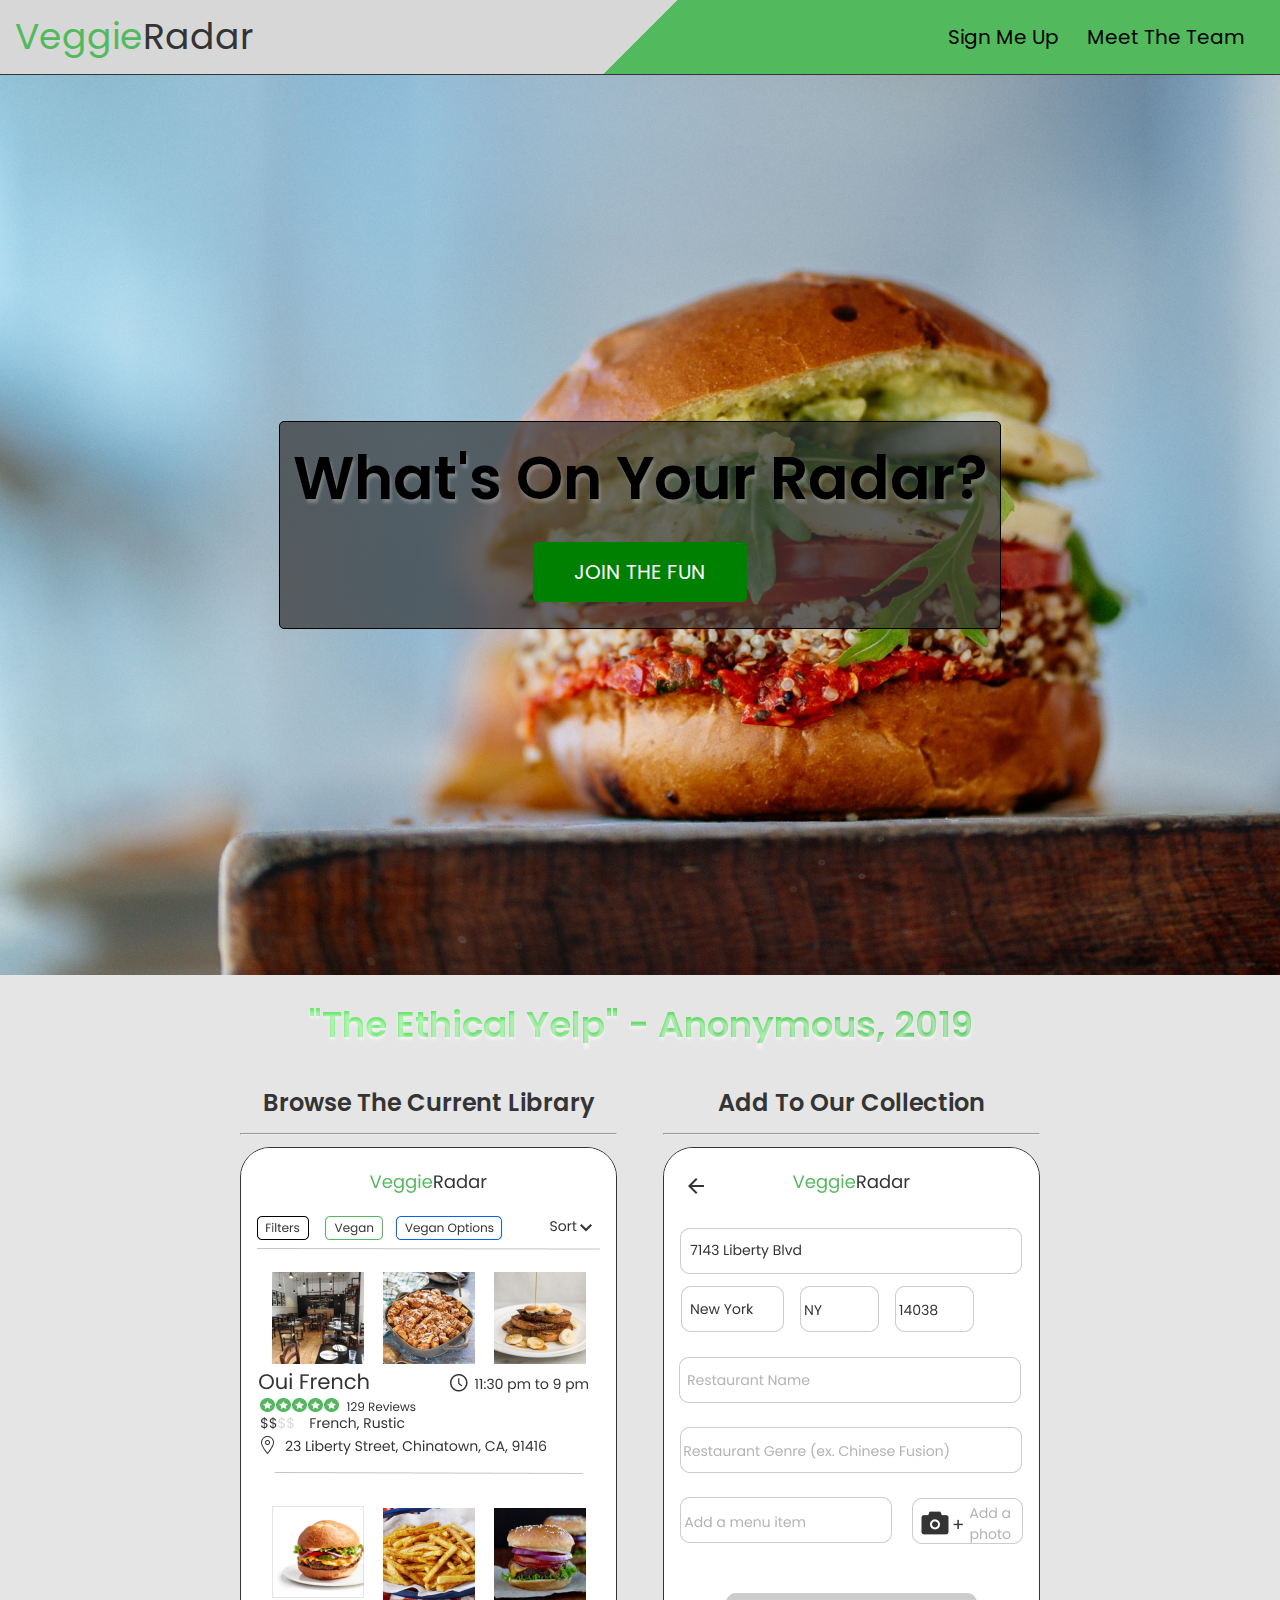
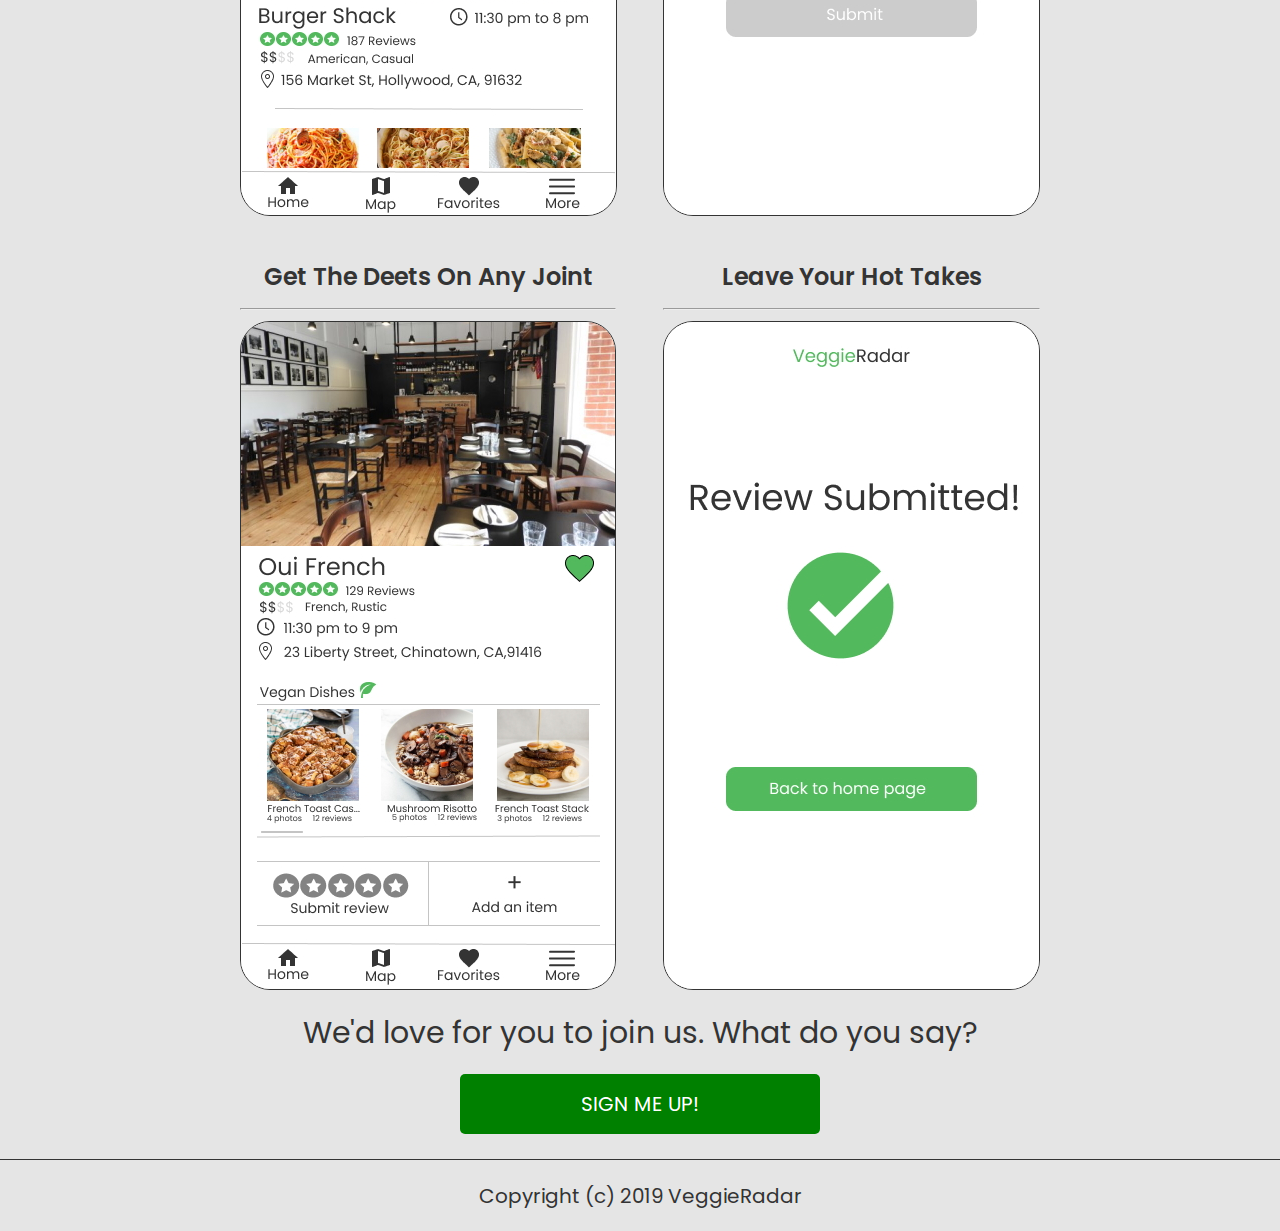
==== commit 22d68341: "website update to build week project" ====
--- a/index.html
+++ b/index.html
@@ -1,182 +1,62 @@
-﻿<!DOCTYPE HTML>
-<!--
-	Hyperspace by HTML5 UP
-	html5up.net | @ajlkn
-	Free for personal and commercial use under the CCA 3.0 license (html5up.net/license)
--->
-<html>
-	<head>
-		<title>Kodi O'Neil | Powerfolio</title>
-		<meta charset="utf-8" />
-		<meta name="viewport" content="width=device-width, initial-scale=1, user-scalable=no" />
-		<link rel="stylesheet" href="assets/css/main.css" />
-		<noscript><link rel="stylesheet" href="assets/css/noscript.css" /></noscript>
-	</head>
-	<body class="is-preload">
+<!DOCTYPE html>
+<html lang="en">
+<head>
+    <meta charset="UTF-8">
+    <meta name="viewport" content="width=device-width, initial-scale=1.0">
+    <meta http-equiv="X-UA-Compatible" content="ie=edge">
+    <link rel="stylesheet" href="css/index.css">
+    <link href="https://fonts.googleapis.com/css?family=Poppins&display=swap" rel="stylesheet">
+    <title>VeggieRadar | The Ethical Reviewer</title>
+</head>
+<body>
+    <!--Navigation Section-->
+    <nav>
+        <a href="index.html">Veggie<span>Radar</span></a>
+        <div id="navdiv">
+        <a href="#">Sign Me Up</a>
+        <a href="about.html">Meet The Team</a>
+        </div>
+    </nav>
+    <!-- Showcase and Sign Up Section-->
+    <header>
+        <div id="hwrapper">
+            <h1>What's On Your Radar?</h1>
+            <a href="#" id="button">Join The Fun</a>
+        </div>
+    </header>
+    <!-- Main Content Section-->
+    <section id="indexsection">
+        <h1>"The Ethical Yelp" - Anonymous, 2019</h1>
+        <div id="contsect1">
+            <div class="appfeats">
+                <h2>Browse The Current Library</h2>
+                <hr>
+                <img src="imgs/veggieradar.jpg" alt="app library browser" />
+            </div>
+            
+            <div class="appfeats">
+                <h2>Add To Our Collection</h2>
+                <hr>
+                <img src="imgs/addrest.jpg" alt="add restaurant page"/>
+            </div>
 
-		<!-- Sidebar -->
-			<section id="sidebar">
-				<div class="inner">
-					<nav>
-						<ul>
-							<li><a href="#intro">Welcome</a></li>
-							<li><a href="#one">Who am I</a></li>
-							<li><a href="#two">What am I</a></li>
-							<li><a href="#three">Get in touch</a></li>
-						</ul>
-					</nav>
-				</div>
-			</section>
+            <div class="appfeats">
+                <h2>Get The Deets On Any Joint</h2>
+                <hr>
+                <img src="imgs/ouifrench.jpg" alt="specific restaurant page"/>
+            </div>
 
-		<!-- Wrapper -->
-			<div id="wrapper">
+            <div class="appfeats">
+                <h2>Leave Your Hot Takes</h2>
+                <hr>
+                <img src="imgs/submitreviews.jpg" alt="submitted review page"    />
+            </div>
+        </div>
+        <!-- Call To Action Closer-->
+        <h2>We'd love for you to join us. What do you say?</h2>
+        <a id="button" href="#">Sign Me Up!</a>
+    </section>
 
-				<!-- Intro -->
-					<section id="intro" class="wrapper style1 fullscreen fade-up">
-						<div class="inner">
-							<h1>A Portfolio To End All Portfolios</h1>
-							<p>Many experts are calling this the most powerful portfolio they have ever seen.</p>
-							<ul class="actions">
-								<li><a href="#one" class="button scrolly">My eyes are exploding. Who are you?!</a></li>
-							</ul>
-						</div>
-					</section>
-
-				<!-- One -->
-					<section id="one" class="wrapper style2 spotlights">
-						<section>
-							<a href="#" class="image"><img src="images/human.jpg" alt="" data-position="center center" /></a>
-							<div class="content">
-								<div class="inner">
-									<h2>My name is Kodi. And welcome.</h2>
-                                    <p>I'm currently in a full-stack web development program with Lambda School.</p>
-									<ul class="actions">
-										<li><a href="#two" class="button scrolly">What are you learning?</a></li>
-									</ul>
-								</div>
-							</div>
-						</section>
-						<section>
-							<a href="#" class="image"><img src="images/damascus.jpg" alt="" data-position="top center" /></a>
-							<div class="content">
-								<div class="inner">
-                                    <h2>I hail from Oregon.</h2>
-                                    <p>Currently sitting right outside the edges of the lovely and diverse Portland, Oregon. I've lived in the state my entire life and encourage all to travel here sometime-- our plentiful trees and mountains are quite a treat to the more city-sighted folks out there. (Photo courtesy OregonLive.com)</p>
-								</div>
-							</div>
-						</section>
-					</section>
-
-				<!-- Two -->
-					<section id="two" class="wrapper style3 fade-up">
-						<div class="inner">
-							<h2>Programming Extraordinaire</h2>
-							<div class="features">
-								<section>
-									<span class="icon solid major fa-code"></span>
-									<h3>HTML</h3>
-									<p>Proper semantic, clean, and accessible.</p>
-								</section>
-								<section>
-									<span class="icon solid major fa-lock"></span>
-									<h3>CSS</h3>
-									<p>Responsive and sleek designs.</p>
-								</section>
-								<section>
-									<span class="icon solid major fa-cog"></span>
-									<h3>React</h3>
-									<p>The javascript of the 21st century.</p>
-								</section>
-								<section>
-									<span class="icon solid major fa-desktop"></span>
-									<h3>Computer Science</h3>
-									<p>Memory, data types; the fundaments.</p>
-								</section>
-							</div>
-							<ul class="actions">
-								<li><a href="generic.html" class="button">Show me your projects.</a></li>
-							</ul>
-						</div>
-					</section>
-
-				<!-- Three -->
-					<section id="three" class="wrapper style1 fade-up">
-						<div class="inner">
-							<h2>Get in touch</h2>
-							<p>If you're interested in contacting me simply fill out the form below with the relevant information and I will get back to you. Hope you enjoyed the site :-)</p>
-							<div class="split style1">
-								<section>
-									<form method="post" action="#">
-										<div class="fields">
-											<div class="field half">
-												<label for="name">Name</label>
-												<input type="text" name="name" id="name" />
-											</div>
-											<div class="field half">
-												<label for="email">Email</label>
-												<input type="text" name="email" id="email" />
-											</div>
-											<div class="field">
-												<label for="message">Message</label>
-												<textarea name="message" id="message" rows="5"></textarea>
-											</div>
-										</div>
-										<ul class="actions">
-											<li><a href="" class="button submit">Send Message</a></li>
-										</ul>
-									</form>
-								</section>
-								<section>
-									<ul class="contact">
-										<li>
-											<h3>Address</h3>
-											<span>12345 Somewhere Road #654<br />
-											Nashville, TN 00000-0000<br />
-											USA</span>
-										</li>
-										<li>
-											<h3>Email</h3>
-											<a href="#">user@untitled.tld</a>
-										</li>
-										<li>
-											<h3>Phone</h3>
-											<span>(000) 000-0000</span>
-										</li>
-										<li>
-											<h3>Social</h3>
-											<ul class="icons">
-												<li><a href="#" class="icon brands fa-twitter"><span class="label">Twitter</span></a></li>
-												<li><a href="#" class="icon brands fa-facebook-f"><span class="label">Facebook</span></a></li>
-												<li><a href="#" class="icon brands fa-github"><span class="label">GitHub</span></a></li>
-												<li><a href="#" class="icon brands fa-instagram"><span class="label">Instagram</span></a></li>
-												<li><a href="#" class="icon brands fa-linkedin-in"><span class="label">LinkedIn</span></a></li>
-											</ul>
-										</li>
-									</ul>
-								</section>
-							</div>
-						</div>
-					</section>
-
-			</div>
-
-		<!-- Footer -->
-			<footer id="footer" class="wrapper style1-alt">
-				<div class="inner">
-					<ul class="menu">
-						<li>&copy; Untitled. All rights reserved.</li><li>Design: <a href="http://html5up.net">HTML5 UP</a></li>
-					</ul>
-				</div>
-			</footer>
-
-		<!-- Scripts -->
-			<script src="assets/js/jquery.min.js"></script>
-			<script src="assets/js/jquery.scrollex.min.js"></script>
-			<script src="assets/js/jquery.scrolly.min.js"></script>
-			<script src="assets/js/browser.min.js"></script>
-			<script src="assets/js/breakpoints.min.js"></script>
-			<script src="assets/js/util.js"></script>
-			<script src="assets/js/main.js"></script>
-
-	</body>
+    <footer>Copyright (c) 2019 VeggieRadar</footer>
+</body>
 </html>--- a/css/index.css
+++ b/css/index.css
@@ -0,0 +1,460 @@
+/* http://meyerweb.com/eric/tools/css/reset/ 
+   v2.0 | 20110126
+   License: none (public domain)
+*/
+html,
+body,
+div,
+span,
+applet,
+object,
+iframe,
+h1,
+h2,
+h3,
+h4,
+h5,
+h6,
+p,
+blockquote,
+pre,
+a,
+abbr,
+acronym,
+address,
+big,
+cite,
+code,
+del,
+dfn,
+em,
+img,
+ins,
+kbd,
+q,
+s,
+samp,
+small,
+strike,
+strong,
+sub,
+sup,
+tt,
+var,
+b,
+u,
+i,
+center,
+dl,
+dt,
+dd,
+ol,
+ul,
+li,
+fieldset,
+form,
+label,
+legend,
+table,
+caption,
+tbody,
+tfoot,
+thead,
+tr,
+th,
+td,
+article,
+aside,
+canvas,
+details,
+embed,
+figure,
+figcaption,
+footer,
+header,
+hgroup,
+menu,
+nav,
+output,
+ruby,
+section,
+summary,
+time,
+mark,
+audio,
+video {
+  margin: 0;
+  padding: 0;
+  border: 0;
+  font-size: 100%;
+  font: inherit;
+  vertical-align: baseline;
+}
+/* HTML5 display-role reset for older browsers */
+article,
+aside,
+details,
+figcaption,
+figure,
+footer,
+header,
+hgroup,
+menu,
+nav,
+section {
+  display: block;
+}
+body {
+  line-height: 1;
+}
+ol,
+ul {
+  list-style: none;
+}
+blockquote,
+q {
+  quotes: none;
+}
+blockquote:before,
+blockquote:after,
+q:before,
+q:after {
+  content: '';
+  content: none;
+}
+table {
+  border-collapse: collapse;
+  border-spacing: 0;
+}
+html {
+  font-family: Poppins;
+  font-size: 62.5%;
+  color: #343434;
+  width: 100%;
+  background-color: #E5E5E5;
+}
+html body {
+  background-color: #E5E5E5;
+}
+html body a {
+  text-decoration: none;
+}
+nav {
+  padding: 10px 15px;
+  background-image: linear-gradient(135deg, #d7d7d7 50%, #52BA5D 50%);
+  font-size: 3rem;
+  display: flex;
+  justify-content: space-between;
+  align-items: center;
+  border-bottom: 1px solid #343434;
+}
+@media (max-width: 745px) {
+  nav {
+    padding: 0;
+  }
+}
+nav a {
+  font-style: normal;
+  font-weight: normal;
+  font-size: 3.6rem;
+  line-height: 54px;
+  transition: letter-spacing 400ms ease-in-out;
+  color: #52BA5D;
+}
+nav a:hover {
+  letter-spacing: 3px;
+}
+@media (max-width: 745px) {
+  nav a {
+    font-size: 4rem;
+    padding: 4% 0;
+    width: 100%;
+    text-align: center;
+    position: relative;
+    background-image: linear-gradient(90deg, #d7d7d7 50%, #52BA5D 50%);
+  }
+  nav a span {
+    padding-left: 30px;
+    margin-right: 15px;
+  }
+}
+nav a span {
+  color: #343434;
+}
+nav #navdiv a {
+  color: black;
+  transition: color 300ms ease-in;
+  font-size: 2rem;
+  padding-right: 20px;
+}
+nav #navdiv a:hover {
+  color: white;
+}
+@media (max-width: 745px) {
+  nav #navdiv a {
+    padding: 4% 0;
+    border-top: 1px solid black;
+    font-size: 3rem;
+    background: #E5E5E5;
+  }
+}
+@media (max-width: 745px) {
+  nav #navdiv {
+    display: flex;
+    flex-flow: column nowrap;
+    text-align: center;
+    width: 100%;
+  }
+}
+@media (max-width: 745px) {
+  nav {
+    flex-flow: column nowrap;
+    background-image: none;
+  }
+}
+header {
+  background-image: url("../imgs/veggieburger.jpg");
+  background-repeat: no-repeat;
+  background-size: cover;
+  height: 100vh;
+  width: 100%;
+  display: flex;
+  flex-flow: column nowrap;
+  justify-content: center;
+  align-items: center;
+}
+@media (max-width: 745px) {
+  header {
+    height: 50vh;
+  }
+}
+header #hwrapper {
+  background: rgba(52, 52, 52, 0.7);
+  border: 1px solid black;
+  border-radius: 5px;
+  padding: 2% 1%;
+}
+header #hwrapper h1 {
+  color: black;
+  margin-bottom: 5%;
+  font-weight: 600;
+  font-size: 6rem;
+  text-shadow: 2px 4px 3px rgba(216, 216, 216, 0.3);
+}
+@media (max-width: 693px) {
+  header #hwrapper h1 {
+    text-align: center;
+  }
+}
+header #hwrapper #button {
+  color: #fff !important;
+  text-transform: uppercase;
+  text-decoration: none;
+  background: green;
+  padding: 20px;
+  border-radius: 5px;
+  display: block;
+  margin: 0 auto;
+  width: 25%;
+  text-align: center;
+  font-size: 2rem;
+  border: none;
+  transition: all 0.4s ease 0s;
+  cursor: pointer;
+}
+header #hwrapper #button:hover {
+  background: #434343;
+  letter-spacing: 1px;
+  -webkit-box-shadow: 0px 5px 40px -10px rgba(0, 0, 0, 0.57);
+  -moz-box-shadow: 0px 5px 40px -10px rgba(0, 0, 0, 0.57);
+  box-shadow: 5px 40px -10px rgba(0, 0, 0, 0.57);
+  transition: all 0.4s ease 0s;
+}
+#indexsection {
+  width: 100%;
+  margin: 0 auto;
+}
+#indexsection h1 {
+  width: 100%;
+  background-image: linear-gradient(135deg, #70F570 10%, #52BA5D 100%);
+  font-size: 3.6rem;
+  font-weight: 600;
+  -webkit-background-clip: text;
+  -moz-background-clip: text;
+  background-clip: text;
+  color: transparent;
+  text-shadow: rgba(255, 255, 255, 0.5) 0px 3px 3px;
+  text-align: center;
+  padding-top: 2.5%;
+}
+@media (max-width: 803px) {
+  #indexsection h1 {
+    padding: 5% 0;
+  }
+}
+@media (max-width: 640px) {
+  #indexsection h1 {
+    font-size: 2rem;
+  }
+}
+#indexsection #contsect1 {
+  max-width: 800px;
+  display: flex;
+  flex-flow: row wrap;
+  justify-content: space-between;
+  margin: 0 auto;
+  padding: 0 2%;
+}
+@media (max-width: 803px) {
+  #indexsection #contsect1 {
+    flex-flow: column nowrap;
+    align-items: center;
+    padding: 0;
+  }
+}
+#indexsection #contsect1 .appfeats {
+  margin-top: 5%;
+}
+#indexsection #contsect1 .appfeats h2 {
+  font-weight: 600;
+  font-size: 2.4rem;
+  text-align: center;
+}
+#indexsection #contsect1 .appfeats hr {
+  margin: 3% 0;
+}
+@media (max-width: 803px) {
+  #indexsection #contsect1 .appfeats hr {
+    display: none;
+  }
+}
+#indexsection #contsect1 .appfeats img {
+  max-width: 100%;
+  align-self: start;
+  border: 1px solid #343434;
+  border-radius: 30px;
+}
+@media (max-width: 803px) {
+  #indexsection #contsect1 .appfeats img {
+    display: block;
+    margin: 0 auto;
+  }
+}
+@media (max-width: 803px) {
+  #indexsection #contsect1 .appfeats {
+    padding: 4% 0;
+    margin-top: 0;
+    width: 100%;
+  }
+  #indexsection #contsect1 .appfeats:nth-child(odd) {
+    background-color: #52BA5D;
+  }
+}
+#indexsection h2 {
+  text-align: center;
+  font-size: 3rem;
+  padding: 2% 2%;
+}
+#indexsection #button {
+  color: #fff !important;
+  text-transform: uppercase;
+  text-decoration: none;
+  background: green;
+  padding: 20px;
+  border-radius: 5px;
+  display: block;
+  margin: 0 auto;
+  width: 25%;
+  text-align: center;
+  font-size: 2rem;
+  border: none;
+  transition: all 0.4s ease 0s;
+  cursor: pointer;
+}
+#indexsection #button:hover {
+  background: #434343;
+  letter-spacing: 1px;
+  -webkit-box-shadow: 0px 5px 40px -10px rgba(0, 0, 0, 0.57);
+  -moz-box-shadow: 0px 5px 40px -10px rgba(0, 0, 0, 0.57);
+  box-shadow: 5px 40px -10px rgba(0, 0, 0, 0.57);
+  transition: all 0.4s ease 0s;
+}
+@media (max-width: 595px) {
+  #indexsection #button {
+    margin-bottom: 3%;
+  }
+}
+#abouth1 {
+  font-size: 4rem;
+  margin: 3% 0;
+  text-align: center;
+  text-shadow: 2px 4px 3px rgba(255, 255, 255, 0.3);
+}
+#teamsection {
+  max-width: 1200px;
+  margin: 0 auto;
+  padding: 0 2%;
+  background-image: url("../imgs/team.jpg");
+  border-radius: 5px;
+}
+@media (max-width: 595px) {
+  #teamsection {
+    background-image: linear-gradient(45deg, #70F570 30%, #52BA5D 70%);
+  }
+}
+#teamsection #aboutcontent {
+  display: flex;
+  flex-flow: row wrap;
+  justify-content: space-between;
+}
+@media (max-width: 595px) {
+  #teamsection #aboutcontent {
+    flex-flow: column nowrap;
+    align-items: center;
+  }
+}
+#teamsection #aboutcontent .teaminfo {
+  -webkit-box-shadow: 0 3px 2px #343434;
+  -moz-box-shadow: 0 3px 2px #343434;
+  box-shadow: 0 3px 2px #343434;
+  background-color: #E5E5E5;
+  width: 45%;
+  margin: 3% 0;
+  border: 1px solid black;
+  padding: 1%;
+  border-radius: 5px;
+}
+@media (max-width: 595px) {
+  #teamsection #aboutcontent .teaminfo {
+    width: 80%;
+  }
+}
+#teamsection #aboutcontent .teaminfo h2 {
+  font-size: 3rem;
+  padding: 2% 0;
+}
+#teamsection #aboutcontent .teaminfo h3 {
+  font-size: 2.4rem;
+  padding: 2% 0;
+}
+#teamsection #aboutcontent .teaminfo p {
+  font-size: 1.8rem;
+  padding: 2% 0;
+  line-height: 2;
+}
+footer {
+  background-image: radial-gradient(circle farthest-corner at 0.4% 34.3%, #41c73a 1.3%, #389233 90%);
+  padding: 2% 0;
+  margin-top: 2%;
+  font-size: 2rem;
+  text-align: center;
+  background-repeat: no-repeat;
+  background-attachment: fixed;
+  background-position: center top;
+  border-top: 1px solid #343434;
+}
+@media (max-width: 595px) {
+  footer {
+    margin-top: 0;
+  }
+}
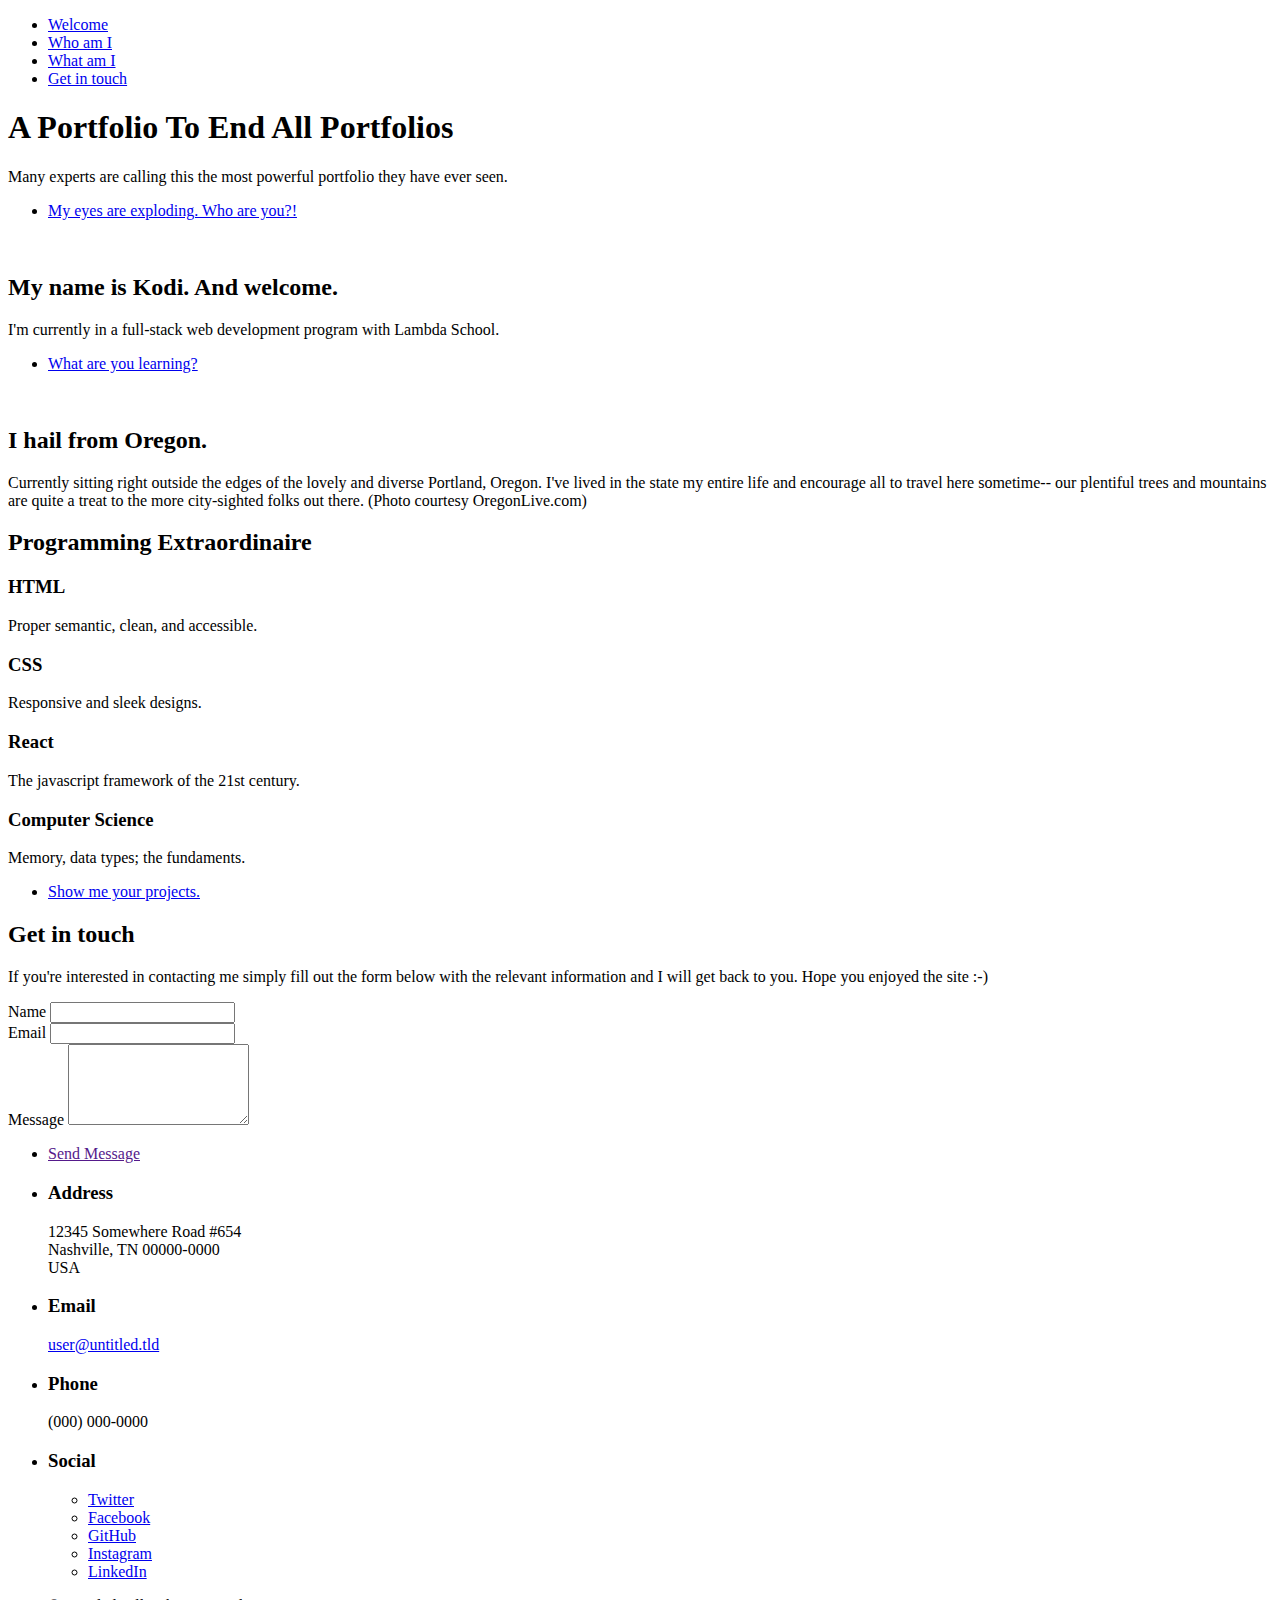
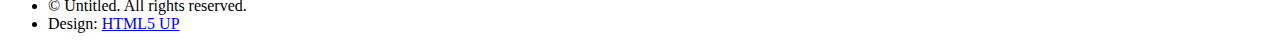
==== commit 601d226a: "fix to main page" ====
--- a/index.html
+++ b/index.html
@@ -1,62 +1,182 @@
-<!DOCTYPE html>
-<html lang="en">
-<head>
-    <meta charset="UTF-8">
-    <meta name="viewport" content="width=device-width, initial-scale=1.0">
-    <meta http-equiv="X-UA-Compatible" content="ie=edge">
-    <link rel="stylesheet" href="css/index.css">
-    <link href="https://fonts.googleapis.com/css?family=Poppins&display=swap" rel="stylesheet">
-    <title>VeggieRadar | The Ethical Reviewer</title>
-</head>
-<body>
-    <!--Navigation Section-->
-    <nav>
-        <a href="index.html">Veggie<span>Radar</span></a>
-        <div id="navdiv">
-        <a href="#">Sign Me Up</a>
-        <a href="about.html">Meet The Team</a>
-        </div>
-    </nav>
-    <!-- Showcase and Sign Up Section-->
-    <header>
-        <div id="hwrapper">
-            <h1>What's On Your Radar?</h1>
-            <a href="#" id="button">Join The Fun</a>
-        </div>
-    </header>
-    <!-- Main Content Section-->
-    <section id="indexsection">
-        <h1>"The Ethical Yelp" - Anonymous, 2019</h1>
-        <div id="contsect1">
-            <div class="appfeats">
-                <h2>Browse The Current Library</h2>
-                <hr>
-                <img src="imgs/veggieradar.jpg" alt="app library browser" />
-            </div>
-            
-            <div class="appfeats">
-                <h2>Add To Our Collection</h2>
-                <hr>
-                <img src="imgs/addrest.jpg" alt="add restaurant page"/>
-            </div>
+﻿<!DOCTYPE HTML>
+<!--
+	Hyperspace by HTML5 UP
+	html5up.net | @ajlkn
+	Free for personal and commercial use under the CCA 3.0 license (html5up.net/license)
+-->
+<html>
+	<head>
+		<title>Kodi O'Neil | Powerfolio</title>
+		<meta charset="utf-8" />
+		<meta name="viewport" content="width=device-width, initial-scale=1, user-scalable=no" />
+		<link rel="stylesheet" href="assets/css/main.css" />
+		<noscript><link rel="stylesheet" href="assets/css/noscript.css" /></noscript>
+	</head>
+	<body class="is-preload">
 
-            <div class="appfeats">
-                <h2>Get The Deets On Any Joint</h2>
-                <hr>
-                <img src="imgs/ouifrench.jpg" alt="specific restaurant page"/>
-            </div>
+		<!-- Sidebar -->
+			<section id="sidebar">
+				<div class="inner">
+					<nav>
+						<ul>
+							<li><a href="#intro">Welcome</a></li>
+							<li><a href="#one">Who am I</a></li>
+							<li><a href="#two">What am I</a></li>
+							<li><a href="#three">Get in touch</a></li>
+						</ul>
+					</nav>
+				</div>
+			</section>
 
-            <div class="appfeats">
-                <h2>Leave Your Hot Takes</h2>
-                <hr>
-                <img src="imgs/submitreviews.jpg" alt="submitted review page"    />
-            </div>
-        </div>
-        <!-- Call To Action Closer-->
-        <h2>We'd love for you to join us. What do you say?</h2>
-        <a id="button" href="#">Sign Me Up!</a>
-    </section>
+		<!-- Wrapper -->
+			<div id="wrapper">
 
-    <footer>Copyright (c) 2019 VeggieRadar</footer>
-</body>
+				<!-- Intro -->
+					<section id="intro" class="wrapper style1 fullscreen fade-up">
+						<div class="inner">
+							<h1>A Portfolio To End All Portfolios</h1>
+							<p>Many experts are calling this the most powerful portfolio they have ever seen.</p>
+							<ul class="actions">
+								<li><a href="#one" class="button scrolly">My eyes are exploding. Who are you?!</a></li>
+							</ul>
+						</div>
+					</section>
+
+				<!-- One -->
+					<section id="one" class="wrapper style2 spotlights">
+						<section>
+							<a href="#" class="image"><img src="images/human.jpg" alt="" data-position="center center" /></a>
+							<div class="content">
+								<div class="inner">
+									<h2>My name is Kodi. And welcome.</h2>
+                                    <p>I'm currently in a full-stack web development program with Lambda School.</p>
+									<ul class="actions">
+										<li><a href="#two" class="button scrolly">What are you learning?</a></li>
+									</ul>
+								</div>
+							</div>
+						</section>
+						<section>
+							<a href="#" class="image"><img src="images/damascus.jpg" alt="" data-position="top center" /></a>
+							<div class="content">
+								<div class="inner">
+                                    <h2>I hail from Oregon.</h2>
+                                    <p>Currently sitting right outside the edges of the lovely and diverse Portland, Oregon. I've lived in the state my entire life and encourage all to travel here sometime-- our plentiful trees and mountains are quite a treat to the more city-sighted folks out there. (Photo courtesy OregonLive.com)</p>
+								</div>
+							</div>
+						</section>
+					</section>
+
+				<!-- Two -->
+					<section id="two" class="wrapper style3 fade-up">
+						<div class="inner">
+							<h2>Programming Extraordinaire</h2>
+							<div class="features">
+								<section>
+									<span class="icon solid major fa-code"></span>
+									<h3>HTML</h3>
+									<p>Proper semantic, clean, and accessible.</p>
+								</section>
+								<section>
+									<span class="icon solid major fa-lock"></span>
+									<h3>CSS</h3>
+									<p>Responsive and sleek designs.</p>
+								</section>
+								<section>
+									<span class="icon solid major fa-cog"></span>
+									<h3>React</h3>
+									<p>The javascript framework of the 21st century.</p>
+								</section>
+								<section>
+									<span class="icon solid major fa-desktop"></span>
+									<h3>Computer Science</h3>
+									<p>Memory, data types; the fundaments.</p>
+								</section>
+							</div>
+							<ul class="actions">
+								<li><a href="generic.html" class="button">Show me your projects.</a></li>
+							</ul>
+						</div>
+					</section>
+
+				<!-- Three -->
+					<section id="three" class="wrapper style1 fade-up">
+						<div class="inner">
+							<h2>Get in touch</h2>
+							<p>If you're interested in contacting me simply fill out the form below with the relevant information and I will get back to you. Hope you enjoyed the site :-)</p>
+							<div class="split style1">
+								<section>
+									<form method="post" action="#">
+										<div class="fields">
+											<div class="field half">
+												<label for="name">Name</label>
+												<input type="text" name="name" id="name" />
+											</div>
+											<div class="field half">
+												<label for="email">Email</label>
+												<input type="text" name="email" id="email" />
+											</div>
+											<div class="field">
+												<label for="message">Message</label>
+												<textarea name="message" id="message" rows="5"></textarea>
+											</div>
+										</div>
+										<ul class="actions">
+											<li><a href="" class="button submit">Send Message</a></li>
+										</ul>
+									</form>
+								</section>
+								<section>
+									<ul class="contact">
+										<li>
+											<h3>Address</h3>
+											<span>12345 Somewhere Road #654<br />
+											Nashville, TN 00000-0000<br />
+											USA</span>
+										</li>
+										<li>
+											<h3>Email</h3>
+											<a href="#">user@untitled.tld</a>
+										</li>
+										<li>
+											<h3>Phone</h3>
+											<span>(000) 000-0000</span>
+										</li>
+										<li>
+											<h3>Social</h3>
+											<ul class="icons">
+												<li><a href="#" class="icon brands fa-twitter"><span class="label">Twitter</span></a></li>
+												<li><a href="#" class="icon brands fa-facebook-f"><span class="label">Facebook</span></a></li>
+												<li><a href="#" class="icon brands fa-github"><span class="label">GitHub</span></a></li>
+												<li><a href="#" class="icon brands fa-instagram"><span class="label">Instagram</span></a></li>
+												<li><a href="#" class="icon brands fa-linkedin-in"><span class="label">LinkedIn</span></a></li>
+											</ul>
+										</li>
+									</ul>
+								</section>
+							</div>
+						</div>
+					</section>
+
+			</div>
+
+		<!-- Footer -->
+			<footer id="footer" class="wrapper style1-alt">
+				<div class="inner">
+					<ul class="menu">
+						<li>&copy; Untitled. All rights reserved.</li><li>Design: <a href="http://html5up.net">HTML5 UP</a></li>
+					</ul>
+				</div>
+			</footer>
+
+		<!-- Scripts -->
+			<script src="assets/js/jquery.min.js"></script>
+			<script src="assets/js/jquery.scrollex.min.js"></script>
+			<script src="assets/js/jquery.scrolly.min.js"></script>
+			<script src="assets/js/browser.min.js"></script>
+			<script src="assets/js/breakpoints.min.js"></script>
+			<script src="assets/js/util.js"></script>
+			<script src="assets/js/main.js"></script>
+
+	</body>
 </html>